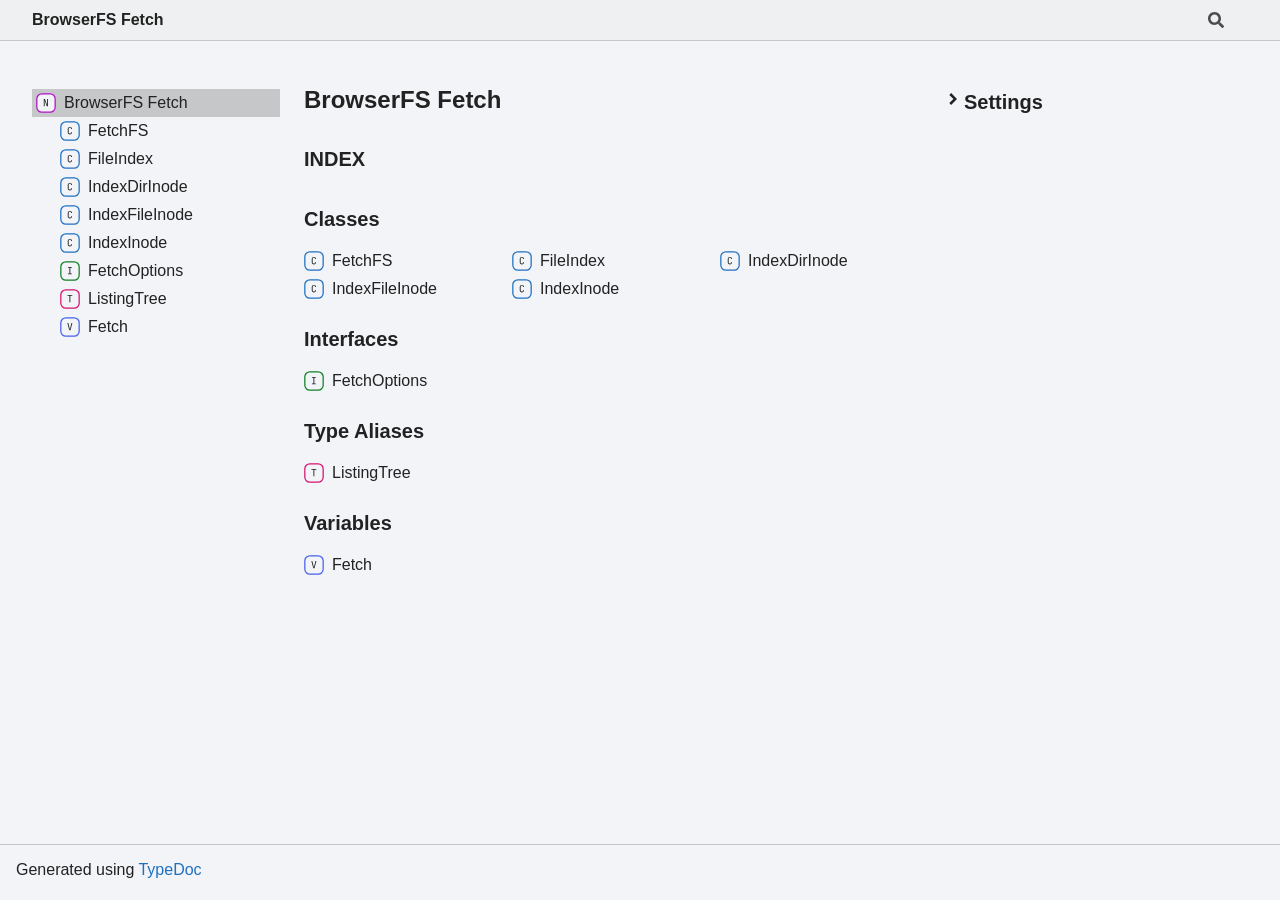
==== modules.html @ c948e06c "deploy: 701bb5049a7a22f2210afc80b01f58d5bd161c56" ====
<!DOCTYPE html><html class="default" lang="en"><head><meta charSet="utf-8"/><meta http-equiv="x-ua-compatible" content="IE=edge"/><title>BrowserFS Fetch</title><meta name="description" content="Documentation for BrowserFS Fetch"/><meta name="viewport" content="width=device-width, initial-scale=1"/><link rel="stylesheet" href="assets/style.css"/><link rel="stylesheet" href="assets/highlight.css"/><script defer src="assets/main.js"></script><script async src="assets/search.js" id="tsd-search-script"></script><script async src="assets/navigation.js" id="tsd-nav-script"></script></head><body><script>document.documentElement.dataset.theme = localStorage.getItem("tsd-theme") || "os"</script><header class="tsd-page-toolbar">
<div class="tsd-toolbar-contents container">
<div class="table-cell" id="tsd-search" data-base=".">
<div class="field"><label for="tsd-search-field" class="tsd-widget tsd-toolbar-icon search no-caption"><svg width="16" height="16" viewBox="0 0 16 16" fill="none"><use href="#icon-search"></use></svg></label><input type="text" id="tsd-search-field" aria-label="Search"/></div>
<div class="field">
<div id="tsd-toolbar-links"></div></div>
<ul class="results">
<li class="state loading">Preparing search index...</li>
<li class="state failure">The search index is not available</li></ul><a href="index.html" class="title">BrowserFS Fetch</a></div>
<div class="table-cell" id="tsd-widgets"><a href="#" class="tsd-widget tsd-toolbar-icon menu no-caption" data-toggle="menu" aria-label="Menu"><svg width="16" height="16" viewBox="0 0 16 16" fill="none"><use href="#icon-menu"></use></svg></a></div></div></header>
<div class="container container-main">
<div class="col-content">
<div class="tsd-page-title">
<h2>BrowserFS Fetch</h2></div>
<section class="tsd-panel-group tsd-index-group">
<section class="tsd-panel tsd-index-panel">
<h3 class="tsd-index-heading uppercase">Index</h3>
<section class="tsd-index-section">
<h3 class="tsd-index-heading">Classes</h3>
<div class="tsd-index-list"><a href="classes/FetchFS.html" class="tsd-index-link"><svg class="tsd-kind-icon" viewBox="0 0 24 24"><use href="#icon-128"></use></svg><span>FetchFS</span></a>
<a href="classes/FileIndex.html" class="tsd-index-link"><svg class="tsd-kind-icon" viewBox="0 0 24 24"><use href="#icon-128"></use></svg><span>File<wbr/>Index</span></a>
<a href="classes/IndexDirInode.html" class="tsd-index-link"><svg class="tsd-kind-icon" viewBox="0 0 24 24"><use href="#icon-128"></use></svg><span>Index<wbr/>Dir<wbr/>Inode</span></a>
<a href="classes/IndexFileInode.html" class="tsd-index-link"><svg class="tsd-kind-icon" viewBox="0 0 24 24"><use href="#icon-128"></use></svg><span>Index<wbr/>File<wbr/>Inode</span></a>
<a href="classes/IndexInode.html" class="tsd-index-link"><svg class="tsd-kind-icon" viewBox="0 0 24 24"><use href="#icon-128"></use></svg><span>Index<wbr/>Inode</span></a>
</div></section>
<section class="tsd-index-section">
<h3 class="tsd-index-heading">Interfaces</h3>
<div class="tsd-index-list"><a href="interfaces/FetchOptions.html" class="tsd-index-link"><svg class="tsd-kind-icon" viewBox="0 0 24 24"><use href="#icon-256"></use></svg><span>Fetch<wbr/>Options</span></a>
</div></section>
<section class="tsd-index-section">
<h3 class="tsd-index-heading">Type Aliases</h3>
<div class="tsd-index-list"><a href="types/ListingTree.html" class="tsd-index-link"><svg class="tsd-kind-icon" viewBox="0 0 24 24"><use href="#icon-2097152"></use></svg><span>Listing<wbr/>Tree</span></a>
</div></section>
<section class="tsd-index-section">
<h3 class="tsd-index-heading">Variables</h3>
<div class="tsd-index-list"><a href="variables/Fetch.html" class="tsd-index-link"><svg class="tsd-kind-icon" viewBox="0 0 24 24"><use href="#icon-32"></use></svg><span>Fetch</span></a>
</div></section></section></section></div>
<div class="col-sidebar">
<div class="page-menu">
<div class="tsd-navigation settings">
<details class="tsd-index-accordion"><summary class="tsd-accordion-summary">
<h3><svg width="20" height="20" viewBox="0 0 24 24" fill="none"><use href="#icon-chevronDown"></use></svg>Settings</h3></summary>
<div class="tsd-accordion-details">
<div class="tsd-filter-visibility">
<h4 class="uppercase">Member Visibility</h4><form>
<ul id="tsd-filter-options">
<li class="tsd-filter-item"><label class="tsd-filter-input"><input type="checkbox" id="tsd-filter-protected" name="protected"/><svg width="32" height="32" viewBox="0 0 32 32" aria-hidden="true"><use href="#icon-checkbox"></use></svg><span>Protected</span></label></li>
<li class="tsd-filter-item"><label class="tsd-filter-input"><input type="checkbox" id="tsd-filter-private" name="private"/><svg width="32" height="32" viewBox="0 0 32 32" aria-hidden="true"><use href="#icon-checkbox"></use></svg><span>Private</span></label></li>
<li class="tsd-filter-item"><label class="tsd-filter-input"><input type="checkbox" id="tsd-filter-inherited" name="inherited" checked/><svg width="32" height="32" viewBox="0 0 32 32" aria-hidden="true"><use href="#icon-checkbox"></use></svg><span>Inherited</span></label></li>
<li class="tsd-filter-item"><label class="tsd-filter-input"><input type="checkbox" id="tsd-filter-external" name="external"/><svg width="32" height="32" viewBox="0 0 32 32" aria-hidden="true"><use href="#icon-checkbox"></use></svg><span>External</span></label></li></ul></form></div>
<div class="tsd-theme-toggle">
<h4 class="uppercase">Theme</h4><select id="tsd-theme"><option value="os">OS</option><option value="light">Light</option><option value="dark">Dark</option></select></div></div></details></div></div>
<div class="site-menu">
<nav class="tsd-navigation"><a href="modules.html" class="current"><svg class="tsd-kind-icon" viewBox="0 0 24 24"><use href="#icon-1"></use></svg><span>BrowserFS Fetch</span></a>
<ul class="tsd-small-nested-navigation" id="tsd-nav-container" data-base=".">
<li><a href="classes/FetchFS.html"><svg class="tsd-kind-icon" viewBox="0 0 24 24"><use href="#icon-128"></use></svg>FetchFS</a></li>
<li><a href="classes/FileIndex.html"><svg class="tsd-kind-icon" viewBox="0 0 24 24"><use href="#icon-128"></use></svg>FileIndex</a></li>
<li><a href="classes/IndexDirInode.html"><svg class="tsd-kind-icon" viewBox="0 0 24 24"><use href="#icon-128"></use></svg>IndexDirInode</a></li>
<li><a href="classes/IndexFileInode.html"><svg class="tsd-kind-icon" viewBox="0 0 24 24"><use href="#icon-128"></use></svg>IndexFileInode</a></li>
<li><a href="classes/IndexInode.html"><svg class="tsd-kind-icon" viewBox="0 0 24 24"><use href="#icon-128"></use></svg>IndexInode</a></li>
<li><a href="interfaces/FetchOptions.html"><svg class="tsd-kind-icon" viewBox="0 0 24 24"><use href="#icon-256"></use></svg>FetchOptions</a></li>
<li><a href="types/ListingTree.html"><svg class="tsd-kind-icon" viewBox="0 0 24 24"><use href="#icon-2097152"></use></svg>ListingTree</a></li>
<li><a href="variables/Fetch.html"><svg class="tsd-kind-icon" viewBox="0 0 24 24"><use href="#icon-32"></use></svg>Fetch</a></li></ul></nav></div></div></div>
<div class="tsd-generator">
<p>Generated using <a href="https://typedoc.org/" rel="noopener" target="_blank">TypeDoc</a></p></div>
<div class="overlay"></div><svg style="display: none"><g id="icon-1"><rect fill="var(--color-icon-background)" stroke="var(--color-ts-namespace)" stroke-width="1.5" x="1" y="1" width="22" height="22" rx="6"></rect><path d="M9.33 16V7.24H10.77L13.446 14.74C13.43 14.54 13.41 14.296 13.386 14.008C13.37 13.712 13.354 13.404 13.338 13.084C13.33 12.756 13.326 12.448 13.326 12.16V7.24H14.37V16H12.93L10.266 8.5C10.282 8.692 10.298 8.936 10.314 9.232C10.33 9.52 10.342 9.828 10.35 10.156C10.366 10.476 10.374 10.784 10.374 11.08V16H9.33Z" fill="var(--color-text)"></path></g><g id="icon-2"><rect fill="var(--color-icon-background)" stroke="var(--color-ts-namespace)" stroke-width="1.5" x="1" y="1" width="22" height="22" rx="6"></rect><path d="M9.33 16V7.24H10.77L13.446 14.74C13.43 14.54 13.41 14.296 13.386 14.008C13.37 13.712 13.354 13.404 13.338 13.084C13.33 12.756 13.326 12.448 13.326 12.16V7.24H14.37V16H12.93L10.266 8.5C10.282 8.692 10.298 8.936 10.314 9.232C10.33 9.52 10.342 9.828 10.35 10.156C10.366 10.476 10.374 10.784 10.374 11.08V16H9.33Z" fill="var(--color-text)"></path></g><g id="icon-4"><rect fill="var(--color-icon-background)" stroke="var(--color-ts-namespace)" stroke-width="1.5" x="1" y="1" width="22" height="22" rx="6"></rect><path d="M9.33 16V7.24H10.77L13.446 14.74C13.43 14.54 13.41 14.296 13.386 14.008C13.37 13.712 13.354 13.404 13.338 13.084C13.33 12.756 13.326 12.448 13.326 12.16V7.24H14.37V16H12.93L10.266 8.5C10.282 8.692 10.298 8.936 10.314 9.232C10.33 9.52 10.342 9.828 10.35 10.156C10.366 10.476 10.374 10.784 10.374 11.08V16H9.33Z" fill="var(--color-text)"></path></g><g id="icon-8"><rect fill="var(--color-icon-background)" stroke="var(--color-ts-enum)" stroke-width="1.5" x="1" y="1" width="22" height="22" rx="6"></rect><path d="M9.45 16V7.24H14.49V8.224H10.518V10.936H14.07V11.908H10.518V15.016H14.49V16H9.45Z" fill="var(--color-text)"></path></g><g id="icon-16"><rect fill="var(--color-icon-background)" stroke="#FF984D" stroke-width="1.5" x="1" y="1" width="22" height="22" rx="12"></rect><path d="M9.354 16V7.24H12.174C12.99 7.24 13.638 7.476 14.118 7.948C14.606 8.412 14.85 9.036 14.85 9.82C14.85 10.604 14.606 11.232 14.118 11.704C13.638 12.168 12.99 12.4 12.174 12.4H10.434V16H9.354ZM10.434 11.428H12.174C12.646 11.428 13.022 11.284 13.302 10.996C13.59 10.7 13.734 10.308 13.734 9.82C13.734 9.324 13.59 8.932 13.302 8.644C13.022 8.356 12.646 8.212 12.174 8.212H10.434V11.428Z" fill="var(--color-text)"></path></g><g id="icon-32"><rect fill="var(--color-icon-background)" stroke="var(--color-ts-variable)" stroke-width="1.5" x="1" y="1" width="22" height="22" rx="6"></rect><path d="M11.106 16L8.85 7.24H9.966L11.454 13.192C11.558 13.608 11.646 13.996 11.718 14.356C11.79 14.708 11.842 14.976 11.874 15.16C11.906 14.976 11.954 14.708 12.018 14.356C12.09 13.996 12.178 13.608 12.282 13.192L13.758 7.24H14.85L12.582 16H11.106Z" fill="var(--color-text)"></path></g><g id="icon-64"><rect fill="var(--color-icon-background)" stroke="var(--color-ts-function)" stroke-width="1.5" x="1" y="1" width="22" height="22" rx="6"></rect><path d="M9.39 16V7.24H14.55V8.224H10.446V11.128H14.238V12.112H10.47V16H9.39Z" fill="var(--color-text)"></path></g><g id="icon-128"><rect fill="var(--color-icon-background)" stroke="var(--color-ts-class)" stroke-width="1.5" x="1" y="1" width="22" height="22" rx="6"></rect><path d="M11.898 16.1201C11.098 16.1201 10.466 15.8961 10.002 15.4481C9.53803 15.0001 9.30603 14.3841 9.30603 13.6001V9.64012C9.30603 8.85612 9.53803 8.24012 10.002 7.79212C10.466 7.34412 11.098 7.12012 11.898 7.12012C12.682 7.12012 13.306 7.34812 13.77 7.80412C14.234 8.25212 14.466 8.86412 14.466 9.64012H13.386C13.386 9.14412 13.254 8.76412 12.99 8.50012C12.734 8.22812 12.37 8.09212 11.898 8.09212C11.426 8.09212 11.054 8.22412 10.782 8.48812C10.518 8.75212 10.386 9.13212 10.386 9.62812V13.6001C10.386 14.0961 10.518 14.4801 10.782 14.7521C11.054 15.0161 11.426 15.1481 11.898 15.1481C12.37 15.1481 12.734 15.0161 12.99 14.7521C13.254 14.4801 13.386 14.0961 13.386 13.6001H14.466C14.466 14.3761 14.234 14.9921 13.77 15.4481C13.306 15.8961 12.682 16.1201 11.898 16.1201Z" fill="var(--color-text)"></path></g><g id="icon-256"><rect fill="var(--color-icon-background)" stroke="var(--color-ts-interface)" stroke-width="1.5" x="1" y="1" width="22" height="22" rx="6"></rect><path d="M9.51 16V15.016H11.298V8.224H9.51V7.24H14.19V8.224H12.402V15.016H14.19V16H9.51Z" fill="var(--color-text)"></path></g><g id="icon-512"><rect fill="var(--color-icon-background)" stroke="#4D7FFF" stroke-width="1.5" x="1" y="1" width="22" height="22" rx="12"></rect><path d="M11.898 16.1201C11.098 16.1201 10.466 15.8961 10.002 15.4481C9.53803 15.0001 9.30603 14.3841 9.30603 13.6001V9.64012C9.30603 8.85612 9.53803 8.24012 10.002 7.79212C10.466 7.34412 11.098 7.12012 11.898 7.12012C12.682 7.12012 13.306 7.34812 13.77 7.80412C14.234 8.25212 14.466 8.86412 14.466 9.64012H13.386C13.386 9.14412 13.254 8.76412 12.99 8.50012C12.734 8.22812 12.37 8.09212 11.898 8.09212C11.426 8.09212 11.054 8.22412 10.782 8.48812C10.518 8.75212 10.386 9.13212 10.386 9.62812V13.6001C10.386 14.0961 10.518 14.4801 10.782 14.7521C11.054 15.0161 11.426 15.1481 11.898 15.1481C12.37 15.1481 12.734 15.0161 12.99 14.7521C13.254 14.4801 13.386 14.0961 13.386 13.6001H14.466C14.466 14.3761 14.234 14.9921 13.77 15.4481C13.306 15.8961 12.682 16.1201 11.898 16.1201Z" fill="var(--color-text)"></path></g><g id="icon-1024"><rect fill="var(--color-icon-background)" stroke="#FF984D" stroke-width="1.5" x="1" y="1" width="22" height="22" rx="12"></rect><path d="M9.354 16V7.24H12.174C12.99 7.24 13.638 7.476 14.118 7.948C14.606 8.412 14.85 9.036 14.85 9.82C14.85 10.604 14.606 11.232 14.118 11.704C13.638 12.168 12.99 12.4 12.174 12.4H10.434V16H9.354ZM10.434 11.428H12.174C12.646 11.428 13.022 11.284 13.302 10.996C13.59 10.7 13.734 10.308 13.734 9.82C13.734 9.324 13.59 8.932 13.302 8.644C13.022 8.356 12.646 8.212 12.174 8.212H10.434V11.428Z" fill="var(--color-text)"></path></g><g id="icon-2048"><rect fill="var(--color-icon-background)" stroke="#FF4DB8" stroke-width="1.5" x="1" y="1" width="22" height="22" rx="12"></rect><path d="M9.162 16V7.24H10.578L11.514 10.072C11.602 10.328 11.674 10.584 11.73 10.84C11.794 11.088 11.842 11.28 11.874 11.416C11.906 11.28 11.954 11.088 12.018 10.84C12.082 10.584 12.154 10.324 12.234 10.06L13.122 7.24H14.538V16H13.482V12.82C13.482 12.468 13.49 12.068 13.506 11.62C13.53 11.172 13.558 10.716 13.59 10.252C13.622 9.78 13.654 9.332 13.686 8.908C13.726 8.476 13.762 8.1 13.794 7.78L12.366 12.16H11.334L9.894 7.78C9.934 8.092 9.97 8.456 10.002 8.872C10.042 9.28 10.078 9.716 10.11 10.18C10.142 10.636 10.166 11.092 10.182 11.548C10.206 12.004 10.218 12.428 10.218 12.82V16H9.162Z" fill="var(--color-text)"></path></g><g id="icon-4096"><rect fill="var(--color-icon-background)" stroke="var(--color-ts-function)" stroke-width="1.5" x="1" y="1" width="22" height="22" rx="6"></rect><path d="M9.39 16V7.24H14.55V8.224H10.446V11.128H14.238V12.112H10.47V16H9.39Z" fill="var(--color-text)"></path></g><g id="icon-8192"><rect fill="var(--color-icon-background)" stroke="#FF984D" stroke-width="1.5" x="1" y="1" width="22" height="22" rx="12"></rect><path d="M9.354 16V7.24H12.174C12.99 7.24 13.638 7.476 14.118 7.948C14.606 8.412 14.85 9.036 14.85 9.82C14.85 10.604 14.606 11.232 14.118 11.704C13.638 12.168 12.99 12.4 12.174 12.4H10.434V16H9.354ZM10.434 11.428H12.174C12.646 11.428 13.022 11.284 13.302 10.996C13.59 10.7 13.734 10.308 13.734 9.82C13.734 9.324 13.59 8.932 13.302 8.644C13.022 8.356 12.646 8.212 12.174 8.212H10.434V11.428Z" fill="var(--color-text)"></path></g><g id="icon-16384"><rect fill="var(--color-icon-background)" stroke="#4D7FFF" stroke-width="1.5" x="1" y="1" width="22" height="22" rx="12"></rect><path d="M11.898 16.1201C11.098 16.1201 10.466 15.8961 10.002 15.4481C9.53803 15.0001 9.30603 14.3841 9.30603 13.6001V9.64012C9.30603 8.85612 9.53803 8.24012 10.002 7.79212C10.466 7.34412 11.098 7.12012 11.898 7.12012C12.682 7.12012 13.306 7.34812 13.77 7.80412C14.234 8.25212 14.466 8.86412 14.466 9.64012H13.386C13.386 9.14412 13.254 8.76412 12.99 8.50012C12.734 8.22812 12.37 8.09212 11.898 8.09212C11.426 8.09212 11.054 8.22412 10.782 8.48812C10.518 8.75212 10.386 9.13212 10.386 9.62812V13.6001C10.386 14.0961 10.518 14.4801 10.782 14.7521C11.054 15.0161 11.426 15.1481 11.898 15.1481C12.37 15.1481 12.734 15.0161 12.99 14.7521C13.254 14.4801 13.386 14.0961 13.386 13.6001H14.466C14.466 14.3761 14.234 14.9921 13.77 15.4481C13.306 15.8961 12.682 16.1201 11.898 16.1201Z" fill="var(--color-text)"></path></g><g id="icon-32768"><rect fill="var(--color-icon-background)" stroke="#FF984D" stroke-width="1.5" x="1" y="1" width="22" height="22" rx="12"></rect><path d="M9.354 16V7.24H12.174C12.99 7.24 13.638 7.476 14.118 7.948C14.606 8.412 14.85 9.036 14.85 9.82C14.85 10.604 14.606 11.232 14.118 11.704C13.638 12.168 12.99 12.4 12.174 12.4H10.434V16H9.354ZM10.434 11.428H12.174C12.646 11.428 13.022 11.284 13.302 10.996C13.59 10.7 13.734 10.308 13.734 9.82C13.734 9.324 13.59 8.932 13.302 8.644C13.022 8.356 12.646 8.212 12.174 8.212H10.434V11.428Z" fill="var(--color-text)"></path></g><g id="icon-65536"><rect fill="var(--color-icon-background)" stroke="var(--color-ts-type-alias)" stroke-width="1.5" x="1" y="1" width="22" height="22" rx="6"></rect><path d="M11.31 16V8.224H8.91V7.24H14.79V8.224H12.39V16H11.31Z" fill="var(--color-text)"></path></g><g id="icon-131072"><rect fill="var(--color-icon-background)" stroke="var(--color-ts-type-alias)" stroke-width="1.5" x="1" y="1" width="22" height="22" rx="6"></rect><path d="M11.31 16V8.224H8.91V7.24H14.79V8.224H12.39V16H11.31Z" fill="var(--color-text)"></path></g><g id="icon-262144"><rect fill="var(--color-icon-background)" stroke="#FF4D4D" stroke-width="1.5" x="1" y="1" width="22" height="22" rx="12"></rect><path d="M8.85 16L11.13 7.24H12.582L14.85 16H13.758L13.182 13.672H10.53L9.954 16H8.85ZM10.746 12.76H12.954L12.282 10.06C12.154 9.548 12.054 9.12 11.982 8.776C11.91 8.432 11.866 8.208 11.85 8.104C11.834 8.208 11.79 8.432 11.718 8.776C11.646 9.12 11.546 9.544 11.418 10.048L10.746 12.76Z" fill="var(--color-text)"></path></g><g id="icon-524288"><rect fill="var(--color-icon-background)" stroke="#FF4D4D" stroke-width="1.5" x="1" y="1" width="22" height="22" rx="12"></rect><path d="M8.85 16L11.13 7.24H12.582L14.85 16H13.758L13.182 13.672H10.53L9.954 16H8.85ZM10.746 12.76H12.954L12.282 10.06C12.154 9.548 12.054 9.12 11.982 8.776C11.91 8.432 11.866 8.208 11.85 8.104C11.834 8.208 11.79 8.432 11.718 8.776C11.646 9.12 11.546 9.544 11.418 10.048L10.746 12.76Z" fill="var(--color-text)"></path></g><g id="icon-1048576"><rect fill="var(--color-icon-background)" stroke="#FF4D4D" stroke-width="1.5" x="1" y="1" width="22" height="22" rx="12"></rect><path d="M8.85 16L11.13 7.24H12.582L14.85 16H13.758L13.182 13.672H10.53L9.954 16H8.85ZM10.746 12.76H12.954L12.282 10.06C12.154 9.548 12.054 9.12 11.982 8.776C11.91 8.432 11.866 8.208 11.85 8.104C11.834 8.208 11.79 8.432 11.718 8.776C11.646 9.12 11.546 9.544 11.418 10.048L10.746 12.76Z" fill="var(--color-text)"></path></g><g id="icon-2097152"><rect fill="var(--color-icon-background)" stroke="var(--color-ts-type-alias)" stroke-width="1.5" x="1" y="1" width="22" height="22" rx="6"></rect><path d="M11.31 16V8.224H8.91V7.24H14.79V8.224H12.39V16H11.31Z" fill="var(--color-text)"></path></g><g id="icon-4194304"><rect fill="var(--color-icon-background)" stroke="#FF4D82" stroke-width="1.5" x="1" y="1" width="22" height="22" rx="12"></rect><path d="M10.354 17V8.24H13.066C13.586 8.24 14.042 8.348 14.434 8.564C14.826 8.772 15.13 9.064 15.346 9.44C15.562 9.816 15.67 10.256 15.67 10.76C15.67 11.352 15.514 11.86 15.202 12.284C14.898 12.708 14.482 13 13.954 13.16L15.79 17H14.518L12.838 13.28H11.434V17H10.354ZM11.434 12.308H13.066C13.514 12.308 13.874 12.168 14.146 11.888C14.418 11.6 14.554 11.224 14.554 10.76C14.554 10.288 14.418 9.912 14.146 9.632C13.874 9.352 13.514 9.212 13.066 9.212H11.434V12.308Z" fill="var(--color-text)"></path></g><g id="icon-chevronDown"><path d="M4.93896 8.531L12 15.591L19.061 8.531L16.939 6.409L12 11.349L7.06098 6.409L4.93896 8.531Z" fill="var(--color-text)"></path></g><g id="icon-chevronSmall"><path d="M1.5 5.50969L8 11.6609L14.5 5.50969L12.5466 3.66086L8 7.96494L3.45341 3.66086L1.5 5.50969Z" fill="var(--color-text)"></path></g><g id="icon-checkbox"><rect class="tsd-checkbox-background" width="30" height="30" x="1" y="1" rx="6" fill="none"></rect><path class="tsd-checkbox-checkmark" d="M8.35422 16.8214L13.2143 21.75L24.6458 10.25" stroke="none" stroke-width="3.5" stroke-linejoin="round" fill="none"></path></g><g id="icon-menu"><rect x="1" y="3" width="14" height="2" fill="var(--color-text)"></rect><rect x="1" y="7" width="14" height="2" fill="var(--color-text)"></rect><rect x="1" y="11" width="14" height="2" fill="var(--color-text)"></rect></g><g id="icon-search"><path d="M15.7824 13.833L12.6666 10.7177C12.5259 10.5771 12.3353 10.499 12.1353 10.499H11.6259C12.4884 9.39596 13.001 8.00859 13.001 6.49937C13.001 2.90909 10.0914 0 6.50048 0C2.90959 0 0 2.90909 0 6.49937C0 10.0896 2.90959 12.9987 6.50048 12.9987C8.00996 12.9987 9.39756 12.4863 10.5008 11.6239V12.1332C10.5008 12.3332 10.5789 12.5238 10.7195 12.6644L13.8354 15.7797C14.1292 16.0734 14.6042 16.0734 14.8948 15.7797L15.7793 14.8954C16.0731 14.6017 16.0731 14.1267 15.7824 13.833ZM6.50048 10.499C4.29094 10.499 2.50018 8.71165 2.50018 6.49937C2.50018 4.29021 4.28781 2.49976 6.50048 2.49976C8.71001 2.49976 10.5008 4.28708 10.5008 6.49937C10.5008 8.70852 8.71314 10.499 6.50048 10.499Z" fill="var(--color-text)"></path></g><g id="icon-anchor"><g stroke-width="2" stroke="currentColor" fill="none" stroke-linecap="round" stroke-linejoin="round"><path stroke="none" d="M0 0h24v24H0z" fill="none"></path><path d="M10 14a3.5 3.5 0 0 0 5 0l4 -4a3.5 3.5 0 0 0 -5 -5l-.5 .5"></path><path d="M14 10a3.5 3.5 0 0 0 -5 0l-4 4a3.5 3.5 0 0 0 5 5l.5 -.5"></path></g></g></svg></body></html>
---- assets/style.css ----
:root {
    /* Light */
    --light-color-background: #f2f4f8;
    --light-color-background-secondary: #eff0f1;
    --light-color-warning-text: #222;
    --light-color-background-warning: #e6e600;
    --light-color-icon-background: var(--light-color-background);
    --light-color-accent: #c5c7c9;
    --light-color-active-menu-item: var(--light-color-accent);
    --light-color-text: #222;
    --light-color-text-aside: #6e6e6e;
    --light-color-link: #1f70c2;

    --light-color-ts-project: #b111c9;
    --light-color-ts-module: var(--light-color-ts-project);
    --light-color-ts-namespace: var(--light-color-ts-project);
    --light-color-ts-enum: #7e6f15;
    --light-color-ts-enum-member: var(--light-color-ts-enum);
    --light-color-ts-variable: #4760ec;
    --light-color-ts-function: #572be7;
    --light-color-ts-class: #1f70c2;
    --light-color-ts-interface: #108024;
    --light-color-ts-constructor: var(--light-color-ts-class);
    --light-color-ts-property: var(--light-color-ts-variable);
    --light-color-ts-method: var(--light-color-ts-function);
    --light-color-ts-call-signature: var(--light-color-ts-method);
    --light-color-ts-index-signature: var(--light-color-ts-property);
    --light-color-ts-constructor-signature: var(--light-color-ts-constructor);
    --light-color-ts-parameter: var(--light-color-ts-variable);
    /* type literal not included as links will never be generated to it */
    --light-color-ts-type-parameter: var(--light-color-ts-type-alias);
    --light-color-ts-accessor: var(--light-color-ts-property);
    --light-color-ts-get-signature: var(--light-color-ts-accessor);
    --light-color-ts-set-signature: var(--light-color-ts-accessor);
    --light-color-ts-type-alias: #d51270;
    /* reference not included as links will be colored with the kind that it points to */

    --light-external-icon: url("data:image/svg+xml;utf8,<svg xmlns='http://www.w3.org/2000/svg' viewBox='0 0 100 100' width='10' height='10'><path fill-opacity='0' stroke='%23000' stroke-width='10' d='m43,35H5v60h60V57M45,5v10l10,10-30,30 20,20 30-30 10,10h10V5z'/></svg>");
    --light-color-scheme: light;

    /* Dark */
    --dark-color-background: #2b2e33;
    --dark-color-background-secondary: #1e2024;
    --dark-color-background-warning: #bebe00;
    --dark-color-warning-text: #222;
    --dark-color-icon-background: var(--dark-color-background-secondary);
    --dark-color-accent: #9096a2;
    --dark-color-active-menu-item: #5d5d6a;
    --dark-color-text: #f5f5f5;
    --dark-color-text-aside: #dddddd;
    --dark-color-link: #00aff4;

    --dark-color-ts-project: #e358ff;
    --dark-color-ts-module: var(--dark-color-ts-project);
    --dark-color-ts-namespace: var(--dark-color-ts-project);
    --dark-color-ts-enum: #f4d93e;
    --dark-color-ts-enum-member: var(--dark-color-ts-enum);
    --dark-color-ts-variable: #798dff;
    --dark-color-ts-function: #a280ff;
    --dark-color-ts-class: #8ac4ff;
    --dark-color-ts-interface: #6cff87;
    --dark-color-ts-constructor: var(--dark-color-ts-class);
    --dark-color-ts-property: var(--dark-color-ts-variable);
    --dark-color-ts-method: var(--dark-color-ts-function);
    --dark-color-ts-call-signature: var(--dark-color-ts-method);
    --dark-color-ts-index-signature: var(--dark-color-ts-property);
    --dark-color-ts-constructor-signature: var(--dark-color-ts-constructor);
    --dark-color-ts-parameter: var(--dark-color-ts-variable);
    /* type literal not included as links will never be generated to it */
    --dark-color-ts-type-parameter: var(--dark-color-ts-type-alias);
    --dark-color-ts-accessor: var(--dark-color-ts-property);
    --dark-color-ts-get-signature: var(--dark-color-ts-accessor);
    --dark-color-ts-set-signature: var(--dark-color-ts-accessor);
    --dark-color-ts-type-alias: #ff6492;
    /* reference not included as links will be colored with the kind that it points to */

    --dark-external-icon: url("data:image/svg+xml;utf8,<svg xmlns='http://www.w3.org/2000/svg' viewBox='0 0 100 100' width='10' height='10'><path fill-opacity='0' stroke='%23fff' stroke-width='10' d='m43,35H5v60h60V57M45,5v10l10,10-30,30 20,20 30-30 10,10h10V5z'/></svg>");
    --dark-color-scheme: dark;
}

@media (prefers-color-scheme: light) {
    :root {
        --color-background: var(--light-color-background);
        --color-background-secondary: var(--light-color-background-secondary);
        --color-background-warning: var(--light-color-background-warning);
        --color-warning-text: var(--light-color-warning-text);
        --color-icon-background: var(--light-color-icon-background);
        --color-accent: var(--light-color-accent);
        --color-active-menu-item: var(--light-color-active-menu-item);
        --color-text: var(--light-color-text);
        --color-text-aside: var(--light-color-text-aside);
        --color-link: var(--light-color-link);

        --color-ts-module: var(--light-color-ts-module);
        --color-ts-namespace: var(--light-color-ts-namespace);
        --color-ts-enum: var(--light-color-ts-enum);
        --color-ts-enum-member: var(--light-color-ts-enum-member);
        --color-ts-variable: var(--light-color-ts-variable);
        --color-ts-function: var(--light-color-ts-function);
        --color-ts-class: var(--light-color-ts-class);
        --color-ts-interface: var(--light-color-ts-interface);
        --color-ts-constructor: var(--light-color-ts-constructor);
        --color-ts-property: var(--light-color-ts-property);
        --color-ts-method: var(--light-color-ts-method);
        --color-ts-call-signature: var(--light-color-ts-call-signature);
        --color-ts-index-signature: var(--light-color-ts-index-signature);
        --color-ts-constructor-signature: var(
            --light-color-ts-constructor-signature
        );
        --color-ts-parameter: var(--light-color-ts-parameter);
        --color-ts-type-parameter: var(--light-color-ts-type-parameter);
        --color-ts-accessor: var(--light-color-ts-accessor);
        --color-ts-get-signature: var(--light-color-ts-get-signature);
        --color-ts-set-signature: var(--light-color-ts-set-signature);
        --color-ts-type-alias: var(--light-color-ts-type-alias);

        --external-icon: var(--light-external-icon);
        --color-scheme: var(--light-color-scheme);
    }
}

@media (prefers-color-scheme: dark) {
    :root {
        --color-background: var(--dark-color-background);
        --color-background-secondary: var(--dark-color-background-secondary);
        --color-background-warning: var(--dark-color-background-warning);
        --color-warning-text: var(--dark-color-warning-text);
        --color-icon-background: var(--dark-color-icon-background);
        --color-accent: var(--dark-color-accent);
        --color-active-menu-item: var(--dark-color-active-menu-item);
        --color-text: var(--dark-color-text);
        --color-text-aside: var(--dark-color-text-aside);
        --color-link: var(--dark-color-link);

        --color-ts-module: var(--dark-color-ts-module);
        --color-ts-namespace: var(--dark-color-ts-namespace);
        --color-ts-enum: var(--dark-color-ts-enum);
        --color-ts-enum-member: var(--dark-color-ts-enum-member);
        --color-ts-variable: var(--dark-color-ts-variable);
        --color-ts-function: var(--dark-color-ts-function);
        --color-ts-class: var(--dark-color-ts-class);
        --color-ts-interface: var(--dark-color-ts-interface);
        --color-ts-constructor: var(--dark-color-ts-constructor);
        --color-ts-property: var(--dark-color-ts-property);
        --color-ts-method: var(--dark-color-ts-method);
        --color-ts-call-signature: var(--dark-color-ts-call-signature);
        --color-ts-index-signature: var(--dark-color-ts-index-signature);
        --color-ts-constructor-signature: var(
            --dark-color-ts-constructor-signature
        );
        --color-ts-parameter: var(--dark-color-ts-parameter);
        --color-ts-type-parameter: var(--dark-color-ts-type-parameter);
        --color-ts-accessor: var(--dark-color-ts-accessor);
        --color-ts-get-signature: var(--dark-color-ts-get-signature);
        --color-ts-set-signature: var(--dark-color-ts-set-signature);
        --color-ts-type-alias: var(--dark-color-ts-type-alias);

        --external-icon: var(--dark-external-icon);
        --color-scheme: var(--dark-color-scheme);
    }
}

html {
    color-scheme: var(--color-scheme);
}

body {
    margin: 0;
}

:root[data-theme="light"] {
    --color-background: var(--light-color-background);
    --color-background-secondary: var(--light-color-background-secondary);
    --color-background-warning: var(--light-color-background-warning);
    --color-warning-text: var(--light-color-warning-text);
    --color-icon-background: var(--light-color-icon-background);
    --color-accent: var(--light-color-accent);
    --color-active-menu-item: var(--light-color-active-menu-item);
    --color-text: var(--light-color-text);
    --color-text-aside: var(--light-color-text-aside);
    --color-link: var(--light-color-link);

    --color-ts-module: var(--light-color-ts-module);
    --color-ts-namespace: var(--light-color-ts-namespace);
    --color-ts-enum: var(--light-color-ts-enum);
    --color-ts-enum-member: var(--light-color-ts-enum-member);
    --color-ts-variable: var(--light-color-ts-variable);
    --color-ts-function: var(--light-color-ts-function);
    --color-ts-class: var(--light-color-ts-class);
    --color-ts-interface: var(--light-color-ts-interface);
    --color-ts-constructor: var(--light-color-ts-constructor);
    --color-ts-property: var(--light-color-ts-property);
    --color-ts-method: var(--light-color-ts-method);
    --color-ts-call-signature: var(--light-color-ts-call-signature);
    --color-ts-index-signature: var(--light-color-ts-index-signature);
    --color-ts-constructor-signature: var(
        --light-color-ts-constructor-signature
    );
    --color-ts-parameter: var(--light-color-ts-parameter);
    --color-ts-type-parameter: var(--light-color-ts-type-parameter);
    --color-ts-accessor: var(--light-color-ts-accessor);
    --color-ts-get-signature: var(--light-color-ts-get-signature);
    --color-ts-set-signature: var(--light-color-ts-set-signature);
    --color-ts-type-alias: var(--light-color-ts-type-alias);

    --external-icon: var(--light-external-icon);
    --color-scheme: var(--light-color-scheme);
}

:root[data-theme="dark"] {
    --color-background: var(--dark-color-background);
    --color-background-secondary: var(--dark-color-background-secondary);
    --color-background-warning: var(--dark-color-background-warning);
    --color-warning-text: var(--dark-color-warning-text);
    --color-icon-background: var(--dark-color-icon-background);
    --color-accent: var(--dark-color-accent);
    --color-active-menu-item: var(--dark-color-active-menu-item);
    --color-text: var(--dark-color-text);
    --color-text-aside: var(--dark-color-text-aside);
    --color-link: var(--dark-color-link);

    --color-ts-module: var(--dark-color-ts-module);
    --color-ts-namespace: var(--dark-color-ts-namespace);
    --color-ts-enum: var(--dark-color-ts-enum);
    --color-ts-enum-member: var(--dark-color-ts-enum-member);
    --color-ts-variable: var(--dark-color-ts-variable);
    --color-ts-function: var(--dark-color-ts-function);
    --color-ts-class: var(--dark-color-ts-class);
    --color-ts-interface: var(--dark-color-ts-interface);
    --color-ts-constructor: var(--dark-color-ts-constructor);
    --color-ts-property: var(--dark-color-ts-property);
    --color-ts-method: var(--dark-color-ts-method);
    --color-ts-call-signature: var(--dark-color-ts-call-signature);
    --color-ts-index-signature: var(--dark-color-ts-index-signature);
    --color-ts-constructor-signature: var(
        --dark-color-ts-constructor-signature
    );
    --color-ts-parameter: var(--dark-color-ts-parameter);
    --color-ts-type-parameter: var(--dark-color-ts-type-parameter);
    --color-ts-accessor: var(--dark-color-ts-accessor);
    --color-ts-get-signature: var(--dark-color-ts-get-signature);
    --color-ts-set-signature: var(--dark-color-ts-set-signature);
    --color-ts-type-alias: var(--dark-color-ts-type-alias);

    --external-icon: var(--dark-external-icon);
    --color-scheme: var(--dark-color-scheme);
}

.always-visible,
.always-visible .tsd-signatures {
    display: inherit !important;
}

h1,
h2,
h3,
h4,
h5,
h6 {
    line-height: 1.2;
}

h1 > a,
h2 > a,
h3 > a,
h4 > a,
h5 > a,
h6 > a {
    text-decoration: none;
    color: var(--color-text);
}

h1 {
    font-size: 1.875rem;
    margin: 0.67rem 0;
}

h2 {
    font-size: 1.5rem;
    margin: 0.83rem 0;
}

h3 {
    font-size: 1.25rem;
    margin: 1rem 0;
}

h4 {
    font-size: 1.05rem;
    margin: 1.33rem 0;
}

h5 {
    font-size: 1rem;
    margin: 1.5rem 0;
}

h6 {
    font-size: 0.875rem;
    margin: 2.33rem 0;
}

.uppercase {
    text-transform: uppercase;
}

dl,
menu,
ol,
ul {
    margin: 1em 0;
}

dd {
    margin: 0 0 0 40px;
}

.container {
    max-width: 1700px;
    padding: 0 2rem;
}

/* Footer */
.tsd-generator {
    border-top: 1px solid var(--color-accent);
    padding-top: 1rem;
    padding-bottom: 1rem;
    max-height: 3.5rem;
}

.tsd-generator > p {
    margin-top: 0;
    margin-bottom: 0;
    padding: 0 1rem;
}

.container-main {
    margin: 0 auto;
    /* toolbar, footer, margin */
    min-height: calc(100vh - 41px - 56px - 4rem);
}

@keyframes fade-in {
    from {
        opacity: 0;
    }
    to {
        opacity: 1;
    }
}
@keyframes fade-out {
    from {
        opacity: 1;
        visibility: visible;
    }
    to {
        opacity: 0;
    }
}
@keyframes fade-in-delayed {
    0% {
        opacity: 0;
    }
    33% {
        opacity: 0;
    }
    100% {
        opacity: 1;
    }
}
@keyframes fade-out-delayed {
    0% {
        opacity: 1;
        visibility: visible;
    }
    66% {
        opacity: 0;
    }
    100% {
        opacity: 0;
    }
}
@keyframes pop-in-from-right {
    from {
        transform: translate(100%, 0);
    }
    to {
        transform: translate(0, 0);
    }
}
@keyframes pop-out-to-right {
    from {
        transform: translate(0, 0);
        visibility: visible;
    }
    to {
        transform: translate(100%, 0);
    }
}
body {
    background: var(--color-background);
    font-family: "Segoe UI", sans-serif;
    font-size: 16px;
    color: var(--color-text);
}

a {
    color: var(--color-link);
    text-decoration: none;
}
a:hover {
    text-decoration: underline;
}
a.external[target="_blank"] {
    background-image: var(--external-icon);
    background-position: top 3px right;
    background-repeat: no-repeat;
    padding-right: 13px;
}

code,
pre {
    font-family: Menlo, Monaco, Consolas, "Courier New", monospace;
    padding: 0.2em;
    margin: 0;
    font-size: 0.875rem;
    border-radius: 0.8em;
}

pre {
    position: relative;
    white-space: pre;
    white-space: pre-wrap;
    word-wrap: break-word;
    padding: 10px;
    border: 1px solid var(--color-accent);
}
pre code {
    padding: 0;
    font-size: 100%;
}
pre > button {
    position: absolute;
    top: 10px;
    right: 10px;
    opacity: 0;
    transition: opacity 0.1s;
    box-sizing: border-box;
}
pre:hover > button,
pre > button.visible {
    opacity: 1;
}

blockquote {
    margin: 1em 0;
    padding-left: 1em;
    border-left: 4px solid gray;
}

.tsd-typography {
    line-height: 1.333em;
}
.tsd-typography ul {
    list-style: square;
    padding: 0 0 0 20px;
    margin: 0;
}
.tsd-typography .tsd-index-panel h3,
.tsd-index-panel .tsd-typography h3,
.tsd-typography h4,
.tsd-typography h5,
.tsd-typography h6 {
    font-size: 1em;
}
.tsd-typography h5,
.tsd-typography h6 {
    font-weight: normal;
}
.tsd-typography p,
.tsd-typography ul,
.tsd-typography ol {
    margin: 1em 0;
}
.tsd-typography table {
    border-collapse: collapse;
    border: none;
}
.tsd-typography td,
.tsd-typography th {
    padding: 6px 13px;
    border: 1px solid var(--color-accent);
}
.tsd-typography thead,
.tsd-typography tr:nth-child(even) {
    background-color: var(--color-background-secondary);
}

.tsd-breadcrumb {
    margin: 0;
    padding: 0;
    color: var(--color-text-aside);
}
.tsd-breadcrumb a {
    color: var(--color-text-aside);
    text-decoration: none;
}
.tsd-breadcrumb a:hover {
    text-decoration: underline;
}
.tsd-breadcrumb li {
    display: inline;
}
.tsd-breadcrumb li:after {
    content: " / ";
}

.tsd-comment-tags {
    display: flex;
    flex-direction: column;
}
dl.tsd-comment-tag-group {
    display: flex;
    align-items: center;
    overflow: hidden;
    margin: 0.5em 0;
}
dl.tsd-comment-tag-group dt {
    display: flex;
    margin-right: 0.5em;
    font-size: 0.875em;
    font-weight: normal;
}
dl.tsd-comment-tag-group dd {
    margin: 0;
}
code.tsd-tag {
    padding: 0.25em 0.4em;
    border: 0.1em solid var(--color-accent);
    margin-right: 0.25em;
    font-size: 70%;
}
h1 code.tsd-tag:first-of-type {
    margin-left: 0.25em;
}

dl.tsd-comment-tag-group dd:before,
dl.tsd-comment-tag-group dd:after {
    content: " ";
}
dl.tsd-comment-tag-group dd pre,
dl.tsd-comment-tag-group dd:after {
    clear: both;
}
dl.tsd-comment-tag-group p {
    margin: 0;
}

.tsd-panel.tsd-comment .lead {
    font-size: 1.1em;
    line-height: 1.333em;
    margin-bottom: 2em;
}
.tsd-panel.tsd-comment .lead:last-child {
    margin-bottom: 0;
}

.tsd-filter-visibility h4 {
    font-size: 1rem;
    padding-top: 0.75rem;
    padding-bottom: 0.5rem;
    margin: 0;
}
.tsd-filter-item:not(:last-child) {
    margin-bottom: 0.5rem;
}
.tsd-filter-input {
    display: flex;
    width: fit-content;
    width: -moz-fit-content;
    align-items: center;
    user-select: none;
    -webkit-user-select: none;
    -moz-user-select: none;
    -ms-user-select: none;
    cursor: pointer;
}
.tsd-filter-input input[type="checkbox"] {
    cursor: pointer;
    position: absolute;
    width: 1.5em;
    height: 1.5em;
    opacity: 0;
}
.tsd-filter-input input[type="checkbox"]:disabled {
    pointer-events: none;
}
.tsd-filter-input svg {
    cursor: pointer;
    width: 1.5em;
    height: 1.5em;
    margin-right: 0.5em;
    border-radius: 0.33em;
    /* Leaving this at full opacity breaks event listeners on Firefox.
    Don't remove unless you know what you're doing. */
    opacity: 0.99;
}
.tsd-filter-input input[type="checkbox"]:focus + svg {
    transform: scale(0.95);
}
.tsd-filter-input input[type="checkbox"]:focus:not(:focus-visible) + svg {
    transform: scale(1);
}
.tsd-checkbox-background {
    fill: var(--color-accent);
}
input[type="checkbox"]:checked ~ svg .tsd-checkbox-checkmark {
    stroke: var(--color-text);
}
.tsd-filter-input input:disabled ~ svg > .tsd-checkbox-background {
    fill: var(--color-background);
    stroke: var(--color-accent);
    stroke-width: 0.25rem;
}
.tsd-filter-input input:disabled ~ svg > .tsd-checkbox-checkmark {
    stroke: var(--color-accent);
}

.tsd-theme-toggle {
    padding-top: 0.75rem;
}
.tsd-theme-toggle > h4 {
    display: inline;
    vertical-align: middle;
    margin-right: 0.75rem;
}

.tsd-hierarchy {
    list-style: square;
    margin: 0;
}
.tsd-hierarchy .target {
    font-weight: bold;
}

.tsd-panel-group.tsd-index-group {
    margin-bottom: 0;
}
.tsd-index-panel .tsd-index-list {
    list-style: none;
    line-height: 1.333em;
    margin: 0;
    padding: 0.25rem 0 0 0;
    overflow: hidden;
    display: grid;
    grid-template-columns: repeat(3, 1fr);
    column-gap: 1rem;
    grid-template-rows: auto;
}
@media (max-width: 1024px) {
    .tsd-index-panel .tsd-index-list {
        grid-template-columns: repeat(2, 1fr);
    }
}
@media (max-width: 768px) {
    .tsd-index-panel .tsd-index-list {
        grid-template-columns: repeat(1, 1fr);
    }
}
.tsd-index-panel .tsd-index-list li {
    -webkit-page-break-inside: avoid;
    -moz-page-break-inside: avoid;
    -ms-page-break-inside: avoid;
    -o-page-break-inside: avoid;
    page-break-inside: avoid;
}

.tsd-flag {
    display: inline-block;
    padding: 0.25em 0.4em;
    border-radius: 4px;
    color: var(--color-comment-tag-text);
    background-color: var(--color-comment-tag);
    text-indent: 0;
    font-size: 75%;
    line-height: 1;
    font-weight: normal;
}

.tsd-anchor {
    position: relative;
    top: -100px;
}

.tsd-member {
    position: relative;
}
.tsd-member .tsd-anchor + h3 {
    display: flex;
    align-items: center;
    margin-top: 0;
    margin-bottom: 0;
    border-bottom: none;
}

.tsd-navigation.settings {
    margin: 1rem 0;
}
.tsd-navigation > a,
.tsd-navigation .tsd-accordion-summary {
    width: calc(100% - 0.5rem);
}
.tsd-navigation a,
.tsd-navigation summary > span,
.tsd-page-navigation a {
    display: inline-flex;
    align-items: center;
    padding: 0.25rem;
    color: var(--color-text);
    text-decoration: none;
    box-sizing: border-box;
}
.tsd-navigation a.current,
.tsd-page-navigation a.current {
    background: var(--color-active-menu-item);
}
.tsd-navigation a:hover,
.tsd-page-navigation a:hover {
    text-decoration: underline;
}
.tsd-navigation ul,
.tsd-page-navigation ul {
    margin-top: 0;
    margin-bottom: 0;
    padding: 0;
    list-style: none;
}
.tsd-navigation li,
.tsd-page-navigation li {
    padding: 0;
    max-width: 100%;
}
.tsd-nested-navigation {
    margin-left: 3rem;
}
.tsd-nested-navigation > li > details {
    margin-left: -1.5rem;
}
.tsd-small-nested-navigation {
    margin-left: 1.5rem;
}
.tsd-small-nested-navigation > li > details {
    margin-left: -1.5rem;
}

.tsd-nested-navigation > li > a,
.tsd-nested-navigation > li > span {
    width: calc(100% - 1.75rem - 0.5rem);
}

.tsd-page-navigation ul {
    padding-left: 1.75rem;
}

#tsd-sidebar-links a {
    margin-top: 0;
    margin-bottom: 0.5rem;
    line-height: 1.25rem;
}
#tsd-sidebar-links a:last-of-type {
    margin-bottom: 0;
}

a.tsd-index-link {
    padding: 0.25rem 0 !important;
    font-size: 1rem;
    line-height: 1.25rem;
    display: inline-flex;
    align-items: center;
    color: var(--color-text);
}
.tsd-accordion-summary {
    list-style-type: none; /* hide marker on non-safari */
    outline: none; /* broken on safari, so just hide it */
}
.tsd-accordion-summary::-webkit-details-marker {
    display: none; /* hide marker on safari */
}
.tsd-accordion-summary,
.tsd-accordion-summary a {
    user-select: none;
    -moz-user-select: none;
    -webkit-user-select: none;
    -ms-user-select: none;

    cursor: pointer;
}
.tsd-accordion-summary a {
    width: calc(100% - 1.5rem);
}
.tsd-accordion-summary > * {
    margin-top: 0;
    margin-bottom: 0;
    padding-top: 0;
    padding-bottom: 0;
}
.tsd-index-accordion .tsd-accordion-summary > svg {
    margin-left: 0.25rem;
}
.tsd-index-content > :not(:first-child) {
    margin-top: 0.75rem;
}
.tsd-index-heading {
    margin-top: 1.5rem;
    margin-bottom: 0.75rem;
}

.tsd-kind-icon {
    margin-right: 0.5rem;
    width: 1.25rem;
    height: 1.25rem;
    min-width: 1.25rem;
    min-height: 1.25rem;
}
.tsd-kind-icon path {
    transform-origin: center;
    transform: scale(1.1);
}
.tsd-signature > .tsd-kind-icon {
    margin-right: 0.8rem;
}

.tsd-panel {
    margin-bottom: 2.5rem;
}
.tsd-panel.tsd-member {
    margin-bottom: 4rem;
}
.tsd-panel:empty {
    display: none;
}
.tsd-panel > h1,
.tsd-panel > h2,
.tsd-panel > h3 {
    margin: 1.5rem -1.5rem 0.75rem -1.5rem;
    padding: 0 1.5rem 0.75rem 1.5rem;
}
.tsd-panel > h1.tsd-before-signature,
.tsd-panel > h2.tsd-before-signature,
.tsd-panel > h3.tsd-before-signature {
    margin-bottom: 0;
    border-bottom: none;
}

.tsd-panel-group {
    margin: 4rem 0;
}
.tsd-panel-group.tsd-index-group {
    margin: 2rem 0;
}
.tsd-panel-group.tsd-index-group details {
    margin: 2rem 0;
}

#tsd-search {
    transition: background-color 0.2s;
}
#tsd-search .title {
    position: relative;
    z-index: 2;
}
#tsd-search .field {
    position: absolute;
    left: 0;
    top: 0;
    right: 2.5rem;
    height: 100%;
}
#tsd-search .field input {
    box-sizing: border-box;
    position: relative;
    top: -50px;
    z-index: 1;
    width: 100%;
    padding: 0 10px;
    opacity: 0;
    outline: 0;
    border: 0;
    background: transparent;
    color: var(--color-text);
}
#tsd-search .field label {
    position: absolute;
    overflow: hidden;
    right: -40px;
}
#tsd-search .field input,
#tsd-search .title,
#tsd-toolbar-links a {
    transition: opacity 0.2s;
}
#tsd-search .results {
    position: absolute;
    visibility: hidden;
    top: 40px;
    width: 100%;
    margin: 0;
    padding: 0;
    list-style: none;
    box-shadow: 0 0 4px rgba(0, 0, 0, 0.25);
}
#tsd-search .results li {
    background-color: var(--color-background);
    line-height: initial;
    padding: 4px;
}
#tsd-search .results li:nth-child(even) {
    background-color: var(--color-background-secondary);
}
#tsd-search .results li.state {
    display: none;
}
#tsd-search .results li.current:not(.no-results),
#tsd-search .results li:hover:not(.no-results) {
    background-color: var(--color-accent);
}
#tsd-search .results a {
    display: flex;
    align-items: center;
    padding: 0.25rem;
    box-sizing: border-box;
}
#tsd-search .results a:before {
    top: 10px;
}
#tsd-search .results span.parent {
    color: var(--color-text-aside);
    font-weight: normal;
}
#tsd-search.has-focus {
    background-color: var(--color-accent);
}
#tsd-search.has-focus .field input {
    top: 0;
    opacity: 1;
}
#tsd-search.has-focus .title,
#tsd-search.has-focus #tsd-toolbar-links a {
    z-index: 0;
    opacity: 0;
}
#tsd-search.has-focus .results {
    visibility: visible;
}
#tsd-search.loading .results li.state.loading {
    display: block;
}
#tsd-search.failure .results li.state.failure {
    display: block;
}

#tsd-toolbar-links {
    position: absolute;
    top: 0;
    right: 2rem;
    height: 100%;
    display: flex;
    align-items: center;
    justify-content: flex-end;
}
#tsd-toolbar-links a {
    margin-left: 1.5rem;
}
#tsd-toolbar-links a:hover {
    text-decoration: underline;
}

.tsd-signature {
    margin: 0 0 1rem 0;
    padding: 1rem 0.5rem;
    border: 1px solid var(--color-accent);
    font-family: Menlo, Monaco, Consolas, "Courier New", monospace;
    font-size: 14px;
    overflow-x: auto;
}

.tsd-signature-symbol {
    color: var(--color-text-aside);
    font-weight: normal;
}

.tsd-signature-type {
    font-style: italic;
    font-weight: normal;
}

.tsd-signatures {
    padding: 0;
    margin: 0 0 1em 0;
    list-style-type: none;
}
.tsd-signatures .tsd-signature {
    margin: 0;
    border-color: var(--color-accent);
    border-width: 1px 0;
    transition: background-color 0.1s;
}
.tsd-description .tsd-signatures .tsd-signature {
    border-width: 1px;
}

ul.tsd-parameter-list,
ul.tsd-type-parameter-list {
    list-style: square;
    margin: 0;
    padding-left: 20px;
}
ul.tsd-parameter-list > li.tsd-parameter-signature,
ul.tsd-type-parameter-list > li.tsd-parameter-signature {
    list-style: none;
    margin-left: -20px;
}
ul.tsd-parameter-list h5,
ul.tsd-type-parameter-list h5 {
    font-size: 16px;
    margin: 1em 0 0.5em 0;
}
.tsd-sources {
    margin-top: 1rem;
    font-size: 0.875em;
}
.tsd-sources a {
    color: var(--color-text-aside);
    text-decoration: underline;
}
.tsd-sources ul {
    list-style: none;
    padding: 0;
}

.tsd-page-toolbar {
    position: sticky;
    z-index: 1;
    top: 0;
    left: 0;
    width: 100%;
    color: var(--color-text);
    background: var(--color-background-secondary);
    border-bottom: 1px var(--color-accent) solid;
    transition: transform 0.3s ease-in-out;
}
.tsd-page-toolbar a {
    color: var(--color-text);
    text-decoration: none;
}
.tsd-page-toolbar a.title {
    font-weight: bold;
}
.tsd-page-toolbar a.title:hover {
    text-decoration: underline;
}
.tsd-page-toolbar .tsd-toolbar-contents {
    display: flex;
    justify-content: space-between;
    height: 2.5rem;
    margin: 0 auto;
}
.tsd-page-toolbar .table-cell {
    position: relative;
    white-space: nowrap;
    line-height: 40px;
}
.tsd-page-toolbar .table-cell:first-child {
    width: 100%;
}
.tsd-page-toolbar .tsd-toolbar-icon {
    box-sizing: border-box;
    line-height: 0;
    padding: 12px 0;
}

.tsd-widget {
    display: inline-block;
    overflow: hidden;
    opacity: 0.8;
    height: 40px;
    transition:
        opacity 0.1s,
        background-color 0.2s;
    vertical-align: bottom;
    cursor: pointer;
}
.tsd-widget:hover {
    opacity: 0.9;
}
.tsd-widget.active {
    opacity: 1;
    background-color: var(--color-accent);
}
.tsd-widget.no-caption {
    width: 40px;
}
.tsd-widget.no-caption:before {
    margin: 0;
}

.tsd-widget.options,
.tsd-widget.menu {
    display: none;
}
input[type="checkbox"] + .tsd-widget:before {
    background-position: -120px 0;
}
input[type="checkbox"]:checked + .tsd-widget:before {
    background-position: -160px 0;
}

img {
    max-width: 100%;
}

.tsd-anchor-icon {
    display: inline-flex;
    align-items: center;
    margin-left: 0.5rem;
    vertical-align: middle;
    color: var(--color-text);
}

.tsd-anchor-icon svg {
    width: 1em;
    height: 1em;
    visibility: hidden;
}

.tsd-anchor-link:hover > .tsd-anchor-icon svg {
    visibility: visible;
}

.deprecated {
    text-decoration: line-through !important;
}

.warning {
    padding: 1rem;
    color: var(--color-warning-text);
    background: var(--color-background-warning);
}

.tsd-kind-project {
    color: var(--color-ts-project);
}
.tsd-kind-module {
    color: var(--color-ts-module);
}
.tsd-kind-namespace {
    color: var(--color-ts-namespace);
}
.tsd-kind-enum {
    color: var(--color-ts-enum);
}
.tsd-kind-enum-member {
    color: var(--color-ts-enum-member);
}
.tsd-kind-variable {
    color: var(--color-ts-variable);
}
.tsd-kind-function {
    color: var(--color-ts-function);
}
.tsd-kind-class {
    color: var(--color-ts-class);
}
.tsd-kind-interface {
    color: var(--color-ts-interface);
}
.tsd-kind-constructor {
    color: var(--color-ts-constructor);
}
.tsd-kind-property {
    color: var(--color-ts-property);
}
.tsd-kind-method {
    color: var(--color-ts-method);
}
.tsd-kind-call-signature {
    color: var(--color-ts-call-signature);
}
.tsd-kind-index-signature {
    color: var(--color-ts-index-signature);
}
.tsd-kind-constructor-signature {
    color: var(--color-ts-constructor-signature);
}
.tsd-kind-parameter {
    color: var(--color-ts-parameter);
}
.tsd-kind-type-literal {
    color: var(--color-ts-type-literal);
}
.tsd-kind-type-parameter {
    color: var(--color-ts-type-parameter);
}
.tsd-kind-accessor {
    color: var(--color-ts-accessor);
}
.tsd-kind-get-signature {
    color: var(--color-ts-get-signature);
}
.tsd-kind-set-signature {
    color: var(--color-ts-set-signature);
}
.tsd-kind-type-alias {
    color: var(--color-ts-type-alias);
}

/* if we have a kind icon, don't color the text by kind */
.tsd-kind-icon ~ span {
    color: var(--color-text);
}

* {
    scrollbar-width: thin;
    scrollbar-color: var(--color-accent) var(--color-icon-background);
}

*::-webkit-scrollbar {
    width: 0.75rem;
}

*::-webkit-scrollbar-track {
    background: var(--color-icon-background);
}

*::-webkit-scrollbar-thumb {
    background-color: var(--color-accent);
    border-radius: 999rem;
    border: 0.25rem solid var(--color-icon-background);
}

/* mobile */
@media (max-width: 769px) {
    .tsd-widget.options,
    .tsd-widget.menu {
        display: inline-block;
    }

    .container-main {
        display: flex;
    }
    html .col-content {
        float: none;
        max-width: 100%;
        width: 100%;
    }
    html .col-sidebar {
        position: fixed !important;
        overflow-y: auto;
        -webkit-overflow-scrolling: touch;
        z-index: 1024;
        top: 0 !important;
        bottom: 0 !important;
        left: auto !important;
        right: 0 !important;
        padding: 1.5rem 1.5rem 0 0;
        width: 75vw;
        visibility: hidden;
        background-color: var(--color-background);
        transform: translate(100%, 0);
    }
    html .col-sidebar > *:last-child {
        padding-bottom: 20px;
    }
    html .overlay {
        content: "";
        display: block;
        position: fixed;
        z-index: 1023;
        top: 0;
        left: 0;
        right: 0;
        bottom: 0;
        background-color: rgba(0, 0, 0, 0.75);
        visibility: hidden;
    }

    .to-has-menu .overlay {
        animation: fade-in 0.4s;
    }

    .to-has-menu .col-sidebar {
        animation: pop-in-from-right 0.4s;
    }

    .from-has-menu .overlay {
        animation: fade-out 0.4s;
    }

    .from-has-menu .col-sidebar {
        animation: pop-out-to-right 0.4s;
    }

    .has-menu body {
        overflow: hidden;
    }
    .has-menu .overlay {
        visibility: visible;
    }
    .has-menu .col-sidebar {
        visibility: visible;
        transform: translate(0, 0);
        display: flex;
        flex-direction: column;
        gap: 1.5rem;
        max-height: 100vh;
        padding: 1rem 2rem;
    }
    .has-menu .tsd-navigation {
        max-height: 100%;
    }
}

/* one sidebar */
@media (min-width: 770px) {
    .container-main {
        display: grid;
        grid-template-columns: minmax(0, 1fr) minmax(0, 2fr);
        grid-template-areas: "sidebar content";
        margin: 2rem auto;
    }

    .col-sidebar {
        grid-area: sidebar;
    }
    .col-content {
        grid-area: content;
        padding: 0 1rem;
    }
}
@media (min-width: 770px) and (max-width: 1399px) {
    .col-sidebar {
        max-height: calc(100vh - 2rem - 42px);
        overflow: auto;
        position: sticky;
        top: 42px;
        padding-top: 1rem;
    }
    .site-menu {
        margin-top: 1rem;
    }
}

/* two sidebars */
@media (min-width: 1200px) {
    .container-main {
        grid-template-columns: minmax(0, 1fr) minmax(0, 2.5fr) minmax(0, 20rem);
        grid-template-areas: "sidebar content toc";
    }

    .col-sidebar {
        display: contents;
    }

    .page-menu {
        grid-area: toc;
        padding-left: 1rem;
    }
    .site-menu {
        grid-area: sidebar;
    }

    .site-menu {
        margin-top: 1rem 0;
    }

    .page-menu,
    .site-menu {
        max-height: calc(100vh - 2rem - 42px);
        overflow: auto;
        position: sticky;
        top: 42px;
    }
}
---- assets/highlight.css ----
:root {
    --light-hl-0: #795E26;
    --dark-hl-0: #DCDCAA;
    --light-hl-1: #000000;
    --dark-hl-1: #D4D4D4;
    --light-hl-2: #A31515;
    --dark-hl-2: #CE9178;
    --light-hl-3: #AF00DB;
    --dark-hl-3: #C586C0;
    --light-hl-4: #001080;
    --dark-hl-4: #9CDCFE;
    --light-hl-5: #0000FF;
    --dark-hl-5: #569CD6;
    --light-hl-6: #0070C1;
    --dark-hl-6: #4FC1FF;
    --light-hl-7: #0451A5;
    --dark-hl-7: #9CDCFE;
    --light-hl-8: #008000;
    --dark-hl-8: #6A9955;
    --light-code-background: #FFFFFF;
    --dark-code-background: #1E1E1E;
}

@media (prefers-color-scheme: light) { :root {
    --hl-0: var(--light-hl-0);
    --hl-1: var(--light-hl-1);
    --hl-2: var(--light-hl-2);
    --hl-3: var(--light-hl-3);
    --hl-4: var(--light-hl-4);
    --hl-5: var(--light-hl-5);
    --hl-6: var(--light-hl-6);
    --hl-7: var(--light-hl-7);
    --hl-8: var(--light-hl-8);
    --code-background: var(--light-code-background);
} }

@media (prefers-color-scheme: dark) { :root {
    --hl-0: var(--dark-hl-0);
    --hl-1: var(--dark-hl-1);
    --hl-2: var(--dark-hl-2);
    --hl-3: var(--dark-hl-3);
    --hl-4: var(--dark-hl-4);
    --hl-5: var(--dark-hl-5);
    --hl-6: var(--dark-hl-6);
    --hl-7: var(--dark-hl-7);
    --hl-8: var(--dark-hl-8);
    --code-background: var(--dark-code-background);
} }

:root[data-theme='light'] {
    --hl-0: var(--light-hl-0);
    --hl-1: var(--light-hl-1);
    --hl-2: var(--light-hl-2);
    --hl-3: var(--light-hl-3);
    --hl-4: var(--light-hl-4);
    --hl-5: var(--light-hl-5);
    --hl-6: var(--light-hl-6);
    --hl-7: var(--light-hl-7);
    --hl-8: var(--light-hl-8);
    --code-background: var(--light-code-background);
}

:root[data-theme='dark'] {
    --hl-0: var(--dark-hl-0);
    --hl-1: var(--dark-hl-1);
    --hl-2: var(--dark-hl-2);
    --hl-3: var(--dark-hl-3);
    --hl-4: var(--dark-hl-4);
    --hl-5: var(--dark-hl-5);
    --hl-6: var(--dark-hl-6);
    --hl-7: var(--dark-hl-7);
    --hl-8: var(--dark-hl-8);
    --code-background: var(--dark-code-background);
}

.hl-0 { color: var(--hl-0); }
.hl-1 { color: var(--hl-1); }
.hl-2 { color: var(--hl-2); }
.hl-3 { color: var(--hl-3); }
.hl-4 { color: var(--hl-4); }
.hl-5 { color: var(--hl-5); }
.hl-6 { color: var(--hl-6); }
.hl-7 { color: var(--hl-7); }
.hl-8 { color: var(--hl-8); }
pre, code { background: var(--code-background); }
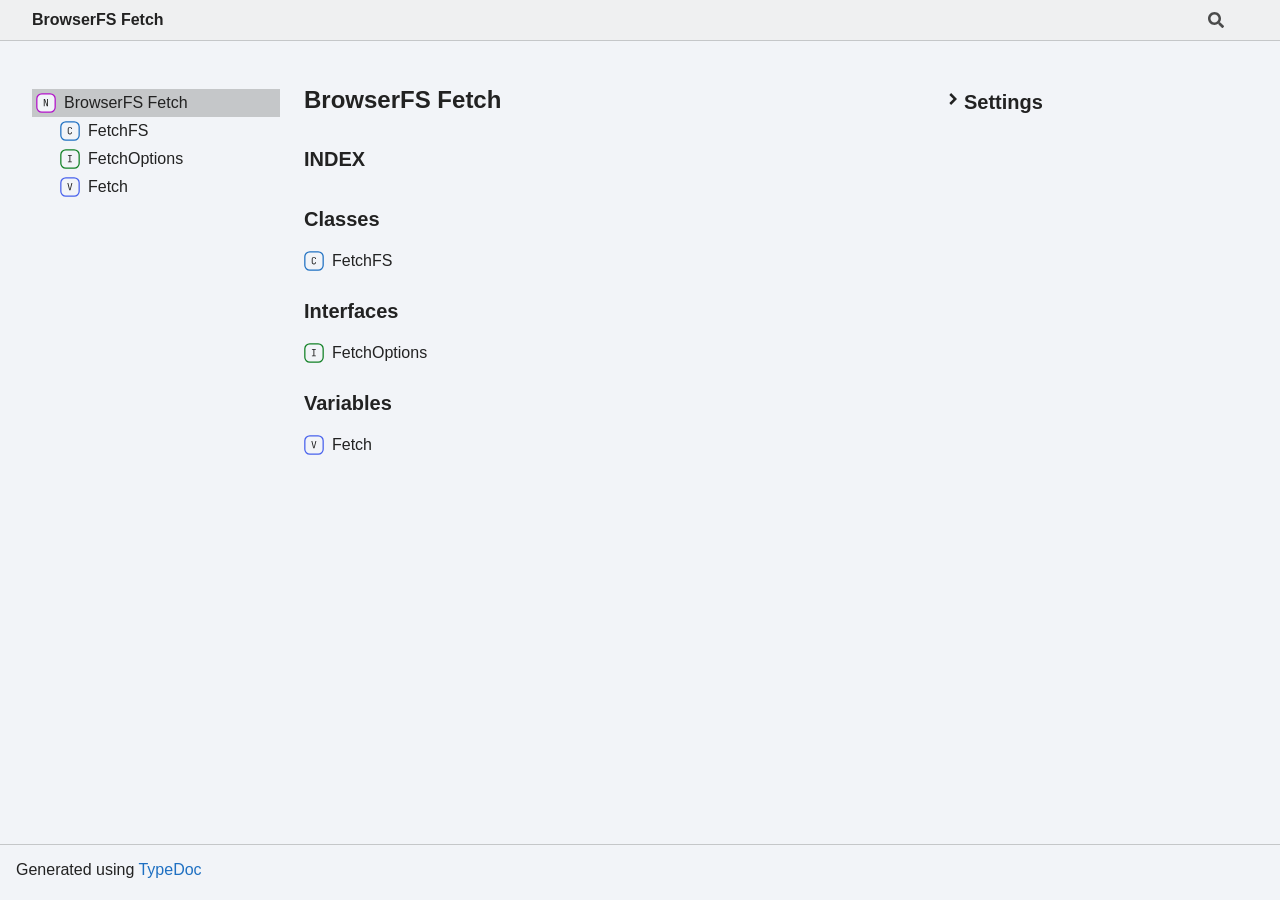
==== commit 3dd8076a: "deploy: c38a3880cd7fe896c39c8ca928e68cdca33dfa29" ====
--- a/modules.html
+++ b/modules.html
@@ -18,18 +18,10 @@
 <section class="tsd-index-section">
 <h3 class="tsd-index-heading">Classes</h3>
 <div class="tsd-index-list"><a href="classes/FetchFS.html" class="tsd-index-link"><svg class="tsd-kind-icon" viewBox="0 0 24 24"><use href="#icon-128"></use></svg><span>FetchFS</span></a>
-<a href="classes/FileIndex.html" class="tsd-index-link"><svg class="tsd-kind-icon" viewBox="0 0 24 24"><use href="#icon-128"></use></svg><span>File<wbr/>Index</span></a>
-<a href="classes/IndexDirInode.html" class="tsd-index-link"><svg class="tsd-kind-icon" viewBox="0 0 24 24"><use href="#icon-128"></use></svg><span>Index<wbr/>Dir<wbr/>Inode</span></a>
-<a href="classes/IndexFileInode.html" class="tsd-index-link"><svg class="tsd-kind-icon" viewBox="0 0 24 24"><use href="#icon-128"></use></svg><span>Index<wbr/>File<wbr/>Inode</span></a>
-<a href="classes/IndexInode.html" class="tsd-index-link"><svg class="tsd-kind-icon" viewBox="0 0 24 24"><use href="#icon-128"></use></svg><span>Index<wbr/>Inode</span></a>
 </div></section>
 <section class="tsd-index-section">
 <h3 class="tsd-index-heading">Interfaces</h3>
 <div class="tsd-index-list"><a href="interfaces/FetchOptions.html" class="tsd-index-link"><svg class="tsd-kind-icon" viewBox="0 0 24 24"><use href="#icon-256"></use></svg><span>Fetch<wbr/>Options</span></a>
-</div></section>
-<section class="tsd-index-section">
-<h3 class="tsd-index-heading">Type Aliases</h3>
-<div class="tsd-index-list"><a href="types/ListingTree.html" class="tsd-index-link"><svg class="tsd-kind-icon" viewBox="0 0 24 24"><use href="#icon-2097152"></use></svg><span>Listing<wbr/>Tree</span></a>
 </div></section>
 <section class="tsd-index-section">
 <h3 class="tsd-index-heading">Variables</h3>
@@ -54,12 +46,7 @@
 <nav class="tsd-navigation"><a href="modules.html" class="current"><svg class="tsd-kind-icon" viewBox="0 0 24 24"><use href="#icon-1"></use></svg><span>BrowserFS Fetch</span></a>
 <ul class="tsd-small-nested-navigation" id="tsd-nav-container" data-base=".">
 <li><a href="classes/FetchFS.html"><svg class="tsd-kind-icon" viewBox="0 0 24 24"><use href="#icon-128"></use></svg>FetchFS</a></li>
-<li><a href="classes/FileIndex.html"><svg class="tsd-kind-icon" viewBox="0 0 24 24"><use href="#icon-128"></use></svg>FileIndex</a></li>
-<li><a href="classes/IndexDirInode.html"><svg class="tsd-kind-icon" viewBox="0 0 24 24"><use href="#icon-128"></use></svg>IndexDirInode</a></li>
-<li><a href="classes/IndexFileInode.html"><svg class="tsd-kind-icon" viewBox="0 0 24 24"><use href="#icon-128"></use></svg>IndexFileInode</a></li>
-<li><a href="classes/IndexInode.html"><svg class="tsd-kind-icon" viewBox="0 0 24 24"><use href="#icon-128"></use></svg>IndexInode</a></li>
 <li><a href="interfaces/FetchOptions.html"><svg class="tsd-kind-icon" viewBox="0 0 24 24"><use href="#icon-256"></use></svg>FetchOptions</a></li>
-<li><a href="types/ListingTree.html"><svg class="tsd-kind-icon" viewBox="0 0 24 24"><use href="#icon-2097152"></use></svg>ListingTree</a></li>
 <li><a href="variables/Fetch.html"><svg class="tsd-kind-icon" viewBox="0 0 24 24"><use href="#icon-32"></use></svg>Fetch</a></li></ul></nav></div></div></div>
 <div class="tsd-generator">
 <p>Generated using <a href="https://typedoc.org/" rel="noopener" target="_blank">TypeDoc</a></p></div>
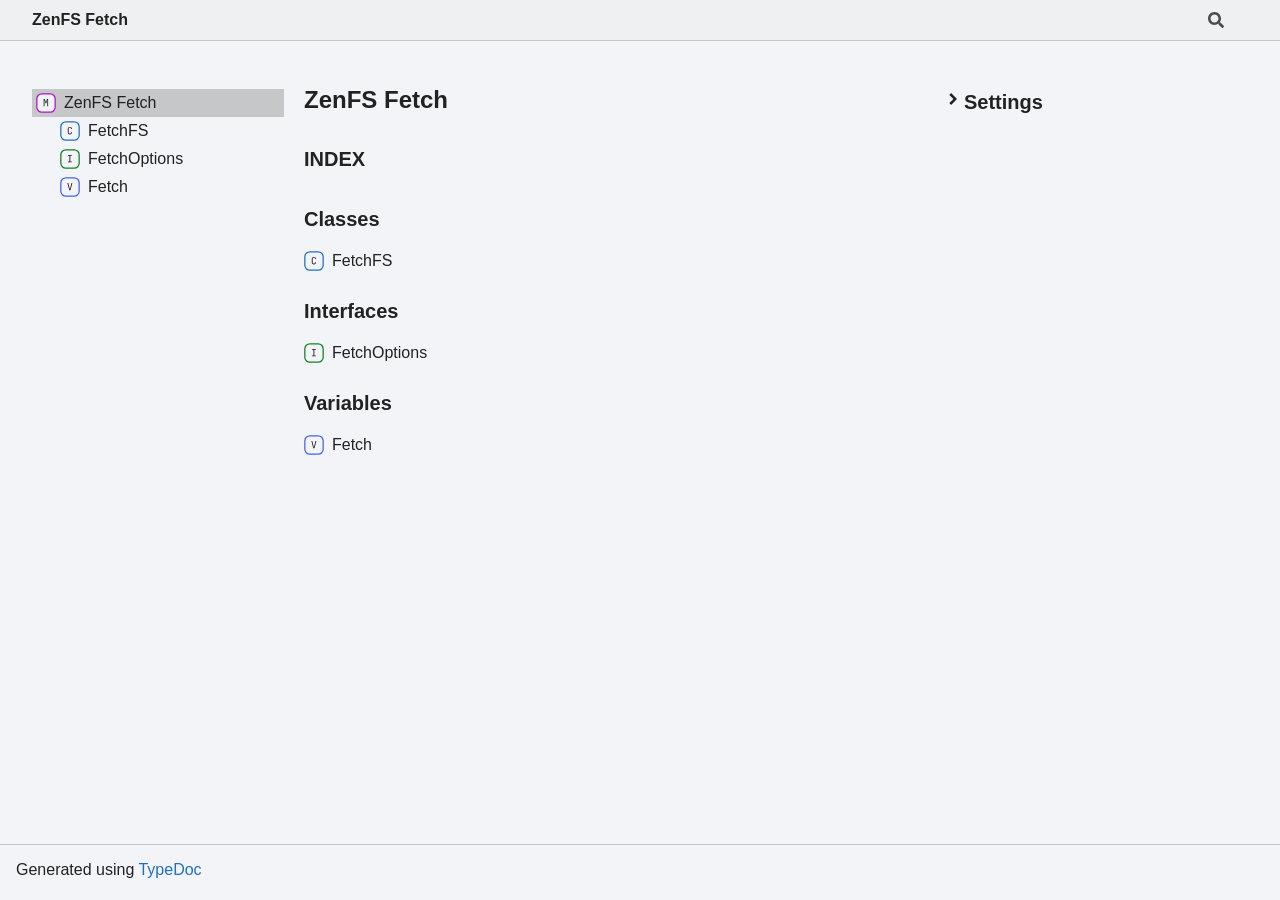
==== commit 53369b9d: "deploy: 956cbe83c08ed1f73913ee7fae30f84e8a46493f" ====
--- a/modules.html
+++ b/modules.html
@@ -1,53 +1,4 @@
-<!DOCTYPE html><html class="default" lang="en"><head><meta charSet="utf-8"/><meta http-equiv="x-ua-compatible" content="IE=edge"/><title>BrowserFS Fetch</title><meta name="description" content="Documentation for BrowserFS Fetch"/><meta name="viewport" content="width=device-width, initial-scale=1"/><link rel="stylesheet" href="assets/style.css"/><link rel="stylesheet" href="assets/highlight.css"/><script defer src="assets/main.js"></script><script async src="assets/search.js" id="tsd-search-script"></script><script async src="assets/navigation.js" id="tsd-nav-script"></script></head><body><script>document.documentElement.dataset.theme = localStorage.getItem("tsd-theme") || "os"</script><header class="tsd-page-toolbar">
-<div class="tsd-toolbar-contents container">
-<div class="table-cell" id="tsd-search" data-base=".">
-<div class="field"><label for="tsd-search-field" class="tsd-widget tsd-toolbar-icon search no-caption"><svg width="16" height="16" viewBox="0 0 16 16" fill="none"><use href="#icon-search"></use></svg></label><input type="text" id="tsd-search-field" aria-label="Search"/></div>
-<div class="field">
-<div id="tsd-toolbar-links"></div></div>
-<ul class="results">
-<li class="state loading">Preparing search index...</li>
-<li class="state failure">The search index is not available</li></ul><a href="index.html" class="title">BrowserFS Fetch</a></div>
-<div class="table-cell" id="tsd-widgets"><a href="#" class="tsd-widget tsd-toolbar-icon menu no-caption" data-toggle="menu" aria-label="Menu"><svg width="16" height="16" viewBox="0 0 16 16" fill="none"><use href="#icon-menu"></use></svg></a></div></div></header>
-<div class="container container-main">
-<div class="col-content">
-<div class="tsd-page-title">
-<h2>BrowserFS Fetch</h2></div>
-<section class="tsd-panel-group tsd-index-group">
-<section class="tsd-panel tsd-index-panel">
-<h3 class="tsd-index-heading uppercase">Index</h3>
-<section class="tsd-index-section">
-<h3 class="tsd-index-heading">Classes</h3>
-<div class="tsd-index-list"><a href="classes/FetchFS.html" class="tsd-index-link"><svg class="tsd-kind-icon" viewBox="0 0 24 24"><use href="#icon-128"></use></svg><span>FetchFS</span></a>
-</div></section>
-<section class="tsd-index-section">
-<h3 class="tsd-index-heading">Interfaces</h3>
-<div class="tsd-index-list"><a href="interfaces/FetchOptions.html" class="tsd-index-link"><svg class="tsd-kind-icon" viewBox="0 0 24 24"><use href="#icon-256"></use></svg><span>Fetch<wbr/>Options</span></a>
-</div></section>
-<section class="tsd-index-section">
-<h3 class="tsd-index-heading">Variables</h3>
-<div class="tsd-index-list"><a href="variables/Fetch.html" class="tsd-index-link"><svg class="tsd-kind-icon" viewBox="0 0 24 24"><use href="#icon-32"></use></svg><span>Fetch</span></a>
-</div></section></section></section></div>
-<div class="col-sidebar">
-<div class="page-menu">
-<div class="tsd-navigation settings">
-<details class="tsd-index-accordion"><summary class="tsd-accordion-summary">
-<h3><svg width="20" height="20" viewBox="0 0 24 24" fill="none"><use href="#icon-chevronDown"></use></svg>Settings</h3></summary>
-<div class="tsd-accordion-details">
-<div class="tsd-filter-visibility">
-<h4 class="uppercase">Member Visibility</h4><form>
-<ul id="tsd-filter-options">
-<li class="tsd-filter-item"><label class="tsd-filter-input"><input type="checkbox" id="tsd-filter-protected" name="protected"/><svg width="32" height="32" viewBox="0 0 32 32" aria-hidden="true"><use href="#icon-checkbox"></use></svg><span>Protected</span></label></li>
-<li class="tsd-filter-item"><label class="tsd-filter-input"><input type="checkbox" id="tsd-filter-private" name="private"/><svg width="32" height="32" viewBox="0 0 32 32" aria-hidden="true"><use href="#icon-checkbox"></use></svg><span>Private</span></label></li>
-<li class="tsd-filter-item"><label class="tsd-filter-input"><input type="checkbox" id="tsd-filter-inherited" name="inherited" checked/><svg width="32" height="32" viewBox="0 0 32 32" aria-hidden="true"><use href="#icon-checkbox"></use></svg><span>Inherited</span></label></li>
-<li class="tsd-filter-item"><label class="tsd-filter-input"><input type="checkbox" id="tsd-filter-external" name="external"/><svg width="32" height="32" viewBox="0 0 32 32" aria-hidden="true"><use href="#icon-checkbox"></use></svg><span>External</span></label></li></ul></form></div>
-<div class="tsd-theme-toggle">
-<h4 class="uppercase">Theme</h4><select id="tsd-theme"><option value="os">OS</option><option value="light">Light</option><option value="dark">Dark</option></select></div></div></details></div></div>
-<div class="site-menu">
-<nav class="tsd-navigation"><a href="modules.html" class="current"><svg class="tsd-kind-icon" viewBox="0 0 24 24"><use href="#icon-1"></use></svg><span>BrowserFS Fetch</span></a>
-<ul class="tsd-small-nested-navigation" id="tsd-nav-container" data-base=".">
-<li><a href="classes/FetchFS.html"><svg class="tsd-kind-icon" viewBox="0 0 24 24"><use href="#icon-128"></use></svg>FetchFS</a></li>
-<li><a href="interfaces/FetchOptions.html"><svg class="tsd-kind-icon" viewBox="0 0 24 24"><use href="#icon-256"></use></svg>FetchOptions</a></li>
-<li><a href="variables/Fetch.html"><svg class="tsd-kind-icon" viewBox="0 0 24 24"><use href="#icon-32"></use></svg>Fetch</a></li></ul></nav></div></div></div>
-<div class="tsd-generator">
-<p>Generated using <a href="https://typedoc.org/" rel="noopener" target="_blank">TypeDoc</a></p></div>
-<div class="overlay"></div><svg style="display: none"><g id="icon-1"><rect fill="var(--color-icon-background)" stroke="var(--color-ts-namespace)" stroke-width="1.5" x="1" y="1" width="22" height="22" rx="6"></rect><path d="M9.33 16V7.24H10.77L13.446 14.74C13.43 14.54 13.41 14.296 13.386 14.008C13.37 13.712 13.354 13.404 13.338 13.084C13.33 12.756 13.326 12.448 13.326 12.16V7.24H14.37V16H12.93L10.266 8.5C10.282 8.692 10.298 8.936 10.314 9.232C10.33 9.52 10.342 9.828 10.35 10.156C10.366 10.476 10.374 10.784 10.374 11.08V16H9.33Z" fill="var(--color-text)"></path></g><g id="icon-2"><rect fill="var(--color-icon-background)" stroke="var(--color-ts-namespace)" stroke-width="1.5" x="1" y="1" width="22" height="22" rx="6"></rect><path d="M9.33 16V7.24H10.77L13.446 14.74C13.43 14.54 13.41 14.296 13.386 14.008C13.37 13.712 13.354 13.404 13.338 13.084C13.33 12.756 13.326 12.448 13.326 12.16V7.24H14.37V16H12.93L10.266 8.5C10.282 8.692 10.298 8.936 10.314 9.232C10.33 9.52 10.342 9.828 10.35 10.156C10.366 10.476 10.374 10.784 10.374 11.08V16H9.33Z" fill="var(--color-text)"></path></g><g id="icon-4"><rect fill="var(--color-icon-background)" stroke="var(--color-ts-namespace)" stroke-width="1.5" x="1" y="1" width="22" height="22" rx="6"></rect><path d="M9.33 16V7.24H10.77L13.446 14.74C13.43 14.54 13.41 14.296 13.386 14.008C13.37 13.712 13.354 13.404 13.338 13.084C13.33 12.756 13.326 12.448 13.326 12.16V7.24H14.37V16H12.93L10.266 8.5C10.282 8.692 10.298 8.936 10.314 9.232C10.33 9.52 10.342 9.828 10.35 10.156C10.366 10.476 10.374 10.784 10.374 11.08V16H9.33Z" fill="var(--color-text)"></path></g><g id="icon-8"><rect fill="var(--color-icon-background)" stroke="var(--color-ts-enum)" stroke-width="1.5" x="1" y="1" width="22" height="22" rx="6"></rect><path d="M9.45 16V7.24H14.49V8.224H10.518V10.936H14.07V11.908H10.518V15.016H14.49V16H9.45Z" fill="var(--color-text)"></path></g><g id="icon-16"><rect fill="var(--color-icon-background)" stroke="#FF984D" stroke-width="1.5" x="1" y="1" width="22" height="22" rx="12"></rect><path d="M9.354 16V7.24H12.174C12.99 7.24 13.638 7.476 14.118 7.948C14.606 8.412 14.85 9.036 14.85 9.82C14.85 10.604 14.606 11.232 14.118 11.704C13.638 12.168 12.99 12.4 12.174 12.4H10.434V16H9.354ZM10.434 11.428H12.174C12.646 11.428 13.022 11.284 13.302 10.996C13.59 10.7 13.734 10.308 13.734 9.82C13.734 9.324 13.59 8.932 13.302 8.644C13.022 8.356 12.646 8.212 12.174 8.212H10.434V11.428Z" fill="var(--color-text)"></path></g><g id="icon-32"><rect fill="var(--color-icon-background)" stroke="var(--color-ts-variable)" stroke-width="1.5" x="1" y="1" width="22" height="22" rx="6"></rect><path d="M11.106 16L8.85 7.24H9.966L11.454 13.192C11.558 13.608 11.646 13.996 11.718 14.356C11.79 14.708 11.842 14.976 11.874 15.16C11.906 14.976 11.954 14.708 12.018 14.356C12.09 13.996 12.178 13.608 12.282 13.192L13.758 7.24H14.85L12.582 16H11.106Z" fill="var(--color-text)"></path></g><g id="icon-64"><rect fill="var(--color-icon-background)" stroke="var(--color-ts-function)" stroke-width="1.5" x="1" y="1" width="22" height="22" rx="6"></rect><path d="M9.39 16V7.24H14.55V8.224H10.446V11.128H14.238V12.112H10.47V16H9.39Z" fill="var(--color-text)"></path></g><g id="icon-128"><rect fill="var(--color-icon-background)" stroke="var(--color-ts-class)" stroke-width="1.5" x="1" y="1" width="22" height="22" rx="6"></rect><path d="M11.898 16.1201C11.098 16.1201 10.466 15.8961 10.002 15.4481C9.53803 15.0001 9.30603 14.3841 9.30603 13.6001V9.64012C9.30603 8.85612 9.53803 8.24012 10.002 7.79212C10.466 7.34412 11.098 7.12012 11.898 7.12012C12.682 7.12012 13.306 7.34812 13.77 7.80412C14.234 8.25212 14.466 8.86412 14.466 9.64012H13.386C13.386 9.14412 13.254 8.76412 12.99 8.50012C12.734 8.22812 12.37 8.09212 11.898 8.09212C11.426 8.09212 11.054 8.22412 10.782 8.48812C10.518 8.75212 10.386 9.13212 10.386 9.62812V13.6001C10.386 14.0961 10.518 14.4801 10.782 14.7521C11.054 15.0161 11.426 15.1481 11.898 15.1481C12.37 15.1481 12.734 15.0161 12.99 14.7521C13.254 14.4801 13.386 14.0961 13.386 13.6001H14.466C14.466 14.3761 14.234 14.9921 13.77 15.4481C13.306 15.8961 12.682 16.1201 11.898 16.1201Z" fill="var(--color-text)"></path></g><g id="icon-256"><rect fill="var(--color-icon-background)" stroke="var(--color-ts-interface)" stroke-width="1.5" x="1" y="1" width="22" height="22" rx="6"></rect><path d="M9.51 16V15.016H11.298V8.224H9.51V7.24H14.19V8.224H12.402V15.016H14.19V16H9.51Z" fill="var(--color-text)"></path></g><g id="icon-512"><rect fill="var(--color-icon-background)" stroke="#4D7FFF" stroke-width="1.5" x="1" y="1" width="22" height="22" rx="12"></rect><path d="M11.898 16.1201C11.098 16.1201 10.466 15.8961 10.002 15.4481C9.53803 15.0001 9.30603 14.3841 9.30603 13.6001V9.64012C9.30603 8.85612 9.53803 8.24012 10.002 7.79212C10.466 7.34412 11.098 7.12012 11.898 7.12012C12.682 7.12012 13.306 7.34812 13.77 7.80412C14.234 8.25212 14.466 8.86412 14.466 9.64012H13.386C13.386 9.14412 13.254 8.76412 12.99 8.50012C12.734 8.22812 12.37 8.09212 11.898 8.09212C11.426 8.09212 11.054 8.22412 10.782 8.48812C10.518 8.75212 10.386 9.13212 10.386 9.62812V13.6001C10.386 14.0961 10.518 14.4801 10.782 14.7521C11.054 15.0161 11.426 15.1481 11.898 15.1481C12.37 15.1481 12.734 15.0161 12.99 14.7521C13.254 14.4801 13.386 14.0961 13.386 13.6001H14.466C14.466 14.3761 14.234 14.9921 13.77 15.4481C13.306 15.8961 12.682 16.1201 11.898 16.1201Z" fill="var(--color-text)"></path></g><g id="icon-1024"><rect fill="var(--color-icon-background)" stroke="#FF984D" stroke-width="1.5" x="1" y="1" width="22" height="22" rx="12"></rect><path d="M9.354 16V7.24H12.174C12.99 7.24 13.638 7.476 14.118 7.948C14.606 8.412 14.85 9.036 14.85 9.82C14.85 10.604 14.606 11.232 14.118 11.704C13.638 12.168 12.99 12.4 12.174 12.4H10.434V16H9.354ZM10.434 11.428H12.174C12.646 11.428 13.022 11.284 13.302 10.996C13.59 10.7 13.734 10.308 13.734 9.82C13.734 9.324 13.59 8.932 13.302 8.644C13.022 8.356 12.646 8.212 12.174 8.212H10.434V11.428Z" fill="var(--color-text)"></path></g><g id="icon-2048"><rect fill="var(--color-icon-background)" stroke="#FF4DB8" stroke-width="1.5" x="1" y="1" width="22" height="22" rx="12"></rect><path d="M9.162 16V7.24H10.578L11.514 10.072C11.602 10.328 11.674 10.584 11.73 10.84C11.794 11.088 11.842 11.28 11.874 11.416C11.906 11.28 11.954 11.088 12.018 10.84C12.082 10.584 12.154 10.324 12.234 10.06L13.122 7.24H14.538V16H13.482V12.82C13.482 12.468 13.49 12.068 13.506 11.62C13.53 11.172 13.558 10.716 13.59 10.252C13.622 9.78 13.654 9.332 13.686 8.908C13.726 8.476 13.762 8.1 13.794 7.78L12.366 12.16H11.334L9.894 7.78C9.934 8.092 9.97 8.456 10.002 8.872C10.042 9.28 10.078 9.716 10.11 10.18C10.142 10.636 10.166 11.092 10.182 11.548C10.206 12.004 10.218 12.428 10.218 12.82V16H9.162Z" fill="var(--color-text)"></path></g><g id="icon-4096"><rect fill="var(--color-icon-background)" stroke="var(--color-ts-function)" stroke-width="1.5" x="1" y="1" width="22" height="22" rx="6"></rect><path d="M9.39 16V7.24H14.55V8.224H10.446V11.128H14.238V12.112H10.47V16H9.39Z" fill="var(--color-text)"></path></g><g id="icon-8192"><rect fill="var(--color-icon-background)" stroke="#FF984D" stroke-width="1.5" x="1" y="1" width="22" height="22" rx="12"></rect><path d="M9.354 16V7.24H12.174C12.99 7.24 13.638 7.476 14.118 7.948C14.606 8.412 14.85 9.036 14.85 9.82C14.85 10.604 14.606 11.232 14.118 11.704C13.638 12.168 12.99 12.4 12.174 12.4H10.434V16H9.354ZM10.434 11.428H12.174C12.646 11.428 13.022 11.284 13.302 10.996C13.59 10.7 13.734 10.308 13.734 9.82C13.734 9.324 13.59 8.932 13.302 8.644C13.022 8.356 12.646 8.212 12.174 8.212H10.434V11.428Z" fill="var(--color-text)"></path></g><g id="icon-16384"><rect fill="var(--color-icon-background)" stroke="#4D7FFF" stroke-width="1.5" x="1" y="1" width="22" height="22" rx="12"></rect><path d="M11.898 16.1201C11.098 16.1201 10.466 15.8961 10.002 15.4481C9.53803 15.0001 9.30603 14.3841 9.30603 13.6001V9.64012C9.30603 8.85612 9.53803 8.24012 10.002 7.79212C10.466 7.34412 11.098 7.12012 11.898 7.12012C12.682 7.12012 13.306 7.34812 13.77 7.80412C14.234 8.25212 14.466 8.86412 14.466 9.64012H13.386C13.386 9.14412 13.254 8.76412 12.99 8.50012C12.734 8.22812 12.37 8.09212 11.898 8.09212C11.426 8.09212 11.054 8.22412 10.782 8.48812C10.518 8.75212 10.386 9.13212 10.386 9.62812V13.6001C10.386 14.0961 10.518 14.4801 10.782 14.7521C11.054 15.0161 11.426 15.1481 11.898 15.1481C12.37 15.1481 12.734 15.0161 12.99 14.7521C13.254 14.4801 13.386 14.0961 13.386 13.6001H14.466C14.466 14.3761 14.234 14.9921 13.77 15.4481C13.306 15.8961 12.682 16.1201 11.898 16.1201Z" fill="var(--color-text)"></path></g><g id="icon-32768"><rect fill="var(--color-icon-background)" stroke="#FF984D" stroke-width="1.5" x="1" y="1" width="22" height="22" rx="12"></rect><path d="M9.354 16V7.24H12.174C12.99 7.24 13.638 7.476 14.118 7.948C14.606 8.412 14.85 9.036 14.85 9.82C14.85 10.604 14.606 11.232 14.118 11.704C13.638 12.168 12.99 12.4 12.174 12.4H10.434V16H9.354ZM10.434 11.428H12.174C12.646 11.428 13.022 11.284 13.302 10.996C13.59 10.7 13.734 10.308 13.734 9.82C13.734 9.324 13.59 8.932 13.302 8.644C13.022 8.356 12.646 8.212 12.174 8.212H10.434V11.428Z" fill="var(--color-text)"></path></g><g id="icon-65536"><rect fill="var(--color-icon-background)" stroke="var(--color-ts-type-alias)" stroke-width="1.5" x="1" y="1" width="22" height="22" rx="6"></rect><path d="M11.31 16V8.224H8.91V7.24H14.79V8.224H12.39V16H11.31Z" fill="var(--color-text)"></path></g><g id="icon-131072"><rect fill="var(--color-icon-background)" stroke="var(--color-ts-type-alias)" stroke-width="1.5" x="1" y="1" width="22" height="22" rx="6"></rect><path d="M11.31 16V8.224H8.91V7.24H14.79V8.224H12.39V16H11.31Z" fill="var(--color-text)"></path></g><g id="icon-262144"><rect fill="var(--color-icon-background)" stroke="#FF4D4D" stroke-width="1.5" x="1" y="1" width="22" height="22" rx="12"></rect><path d="M8.85 16L11.13 7.24H12.582L14.85 16H13.758L13.182 13.672H10.53L9.954 16H8.85ZM10.746 12.76H12.954L12.282 10.06C12.154 9.548 12.054 9.12 11.982 8.776C11.91 8.432 11.866 8.208 11.85 8.104C11.834 8.208 11.79 8.432 11.718 8.776C11.646 9.12 11.546 9.544 11.418 10.048L10.746 12.76Z" fill="var(--color-text)"></path></g><g id="icon-524288"><rect fill="var(--color-icon-background)" stroke="#FF4D4D" stroke-width="1.5" x="1" y="1" width="22" height="22" rx="12"></rect><path d="M8.85 16L11.13 7.24H12.582L14.85 16H13.758L13.182 13.672H10.53L9.954 16H8.85ZM10.746 12.76H12.954L12.282 10.06C12.154 9.548 12.054 9.12 11.982 8.776C11.91 8.432 11.866 8.208 11.85 8.104C11.834 8.208 11.79 8.432 11.718 8.776C11.646 9.12 11.546 9.544 11.418 10.048L10.746 12.76Z" fill="var(--color-text)"></path></g><g id="icon-1048576"><rect fill="var(--color-icon-background)" stroke="#FF4D4D" stroke-width="1.5" x="1" y="1" width="22" height="22" rx="12"></rect><path d="M8.85 16L11.13 7.24H12.582L14.85 16H13.758L13.182 13.672H10.53L9.954 16H8.85ZM10.746 12.76H12.954L12.282 10.06C12.154 9.548 12.054 9.12 11.982 8.776C11.91 8.432 11.866 8.208 11.85 8.104C11.834 8.208 11.79 8.432 11.718 8.776C11.646 9.12 11.546 9.544 11.418 10.048L10.746 12.76Z" fill="var(--color-text)"></path></g><g id="icon-2097152"><rect fill="var(--color-icon-background)" stroke="var(--color-ts-type-alias)" stroke-width="1.5" x="1" y="1" width="22" height="22" rx="6"></rect><path d="M11.31 16V8.224H8.91V7.24H14.79V8.224H12.39V16H11.31Z" fill="var(--color-text)"></path></g><g id="icon-4194304"><rect fill="var(--color-icon-background)" stroke="#FF4D82" stroke-width="1.5" x="1" y="1" width="22" height="22" rx="12"></rect><path d="M10.354 17V8.24H13.066C13.586 8.24 14.042 8.348 14.434 8.564C14.826 8.772 15.13 9.064 15.346 9.44C15.562 9.816 15.67 10.256 15.67 10.76C15.67 11.352 15.514 11.86 15.202 12.284C14.898 12.708 14.482 13 13.954 13.16L15.79 17H14.518L12.838 13.28H11.434V17H10.354ZM11.434 12.308H13.066C13.514 12.308 13.874 12.168 14.146 11.888C14.418 11.6 14.554 11.224 14.554 10.76C14.554 10.288 14.418 9.912 14.146 9.632C13.874 9.352 13.514 9.212 13.066 9.212H11.434V12.308Z" fill="var(--color-text)"></path></g><g id="icon-chevronDown"><path d="M4.93896 8.531L12 15.591L19.061 8.531L16.939 6.409L12 11.349L7.06098 6.409L4.93896 8.531Z" fill="var(--color-text)"></path></g><g id="icon-chevronSmall"><path d="M1.5 5.50969L8 11.6609L14.5 5.50969L12.5466 3.66086L8 7.96494L3.45341 3.66086L1.5 5.50969Z" fill="var(--color-text)"></path></g><g id="icon-checkbox"><rect class="tsd-checkbox-background" width="30" height="30" x="1" y="1" rx="6" fill="none"></rect><path class="tsd-checkbox-checkmark" d="M8.35422 16.8214L13.2143 21.75L24.6458 10.25" stroke="none" stroke-width="3.5" stroke-linejoin="round" fill="none"></path></g><g id="icon-menu"><rect x="1" y="3" width="14" height="2" fill="var(--color-text)"></rect><rect x="1" y="7" width="14" height="2" fill="var(--color-text)"></rect><rect x="1" y="11" width="14" height="2" fill="var(--color-text)"></rect></g><g id="icon-search"><path d="M15.7824 13.833L12.6666 10.7177C12.5259 10.5771 12.3353 10.499 12.1353 10.499H11.6259C12.4884 9.39596 13.001 8.00859 13.001 6.49937C13.001 2.90909 10.0914 0 6.50048 0C2.90959 0 0 2.90909 0 6.49937C0 10.0896 2.90959 12.9987 6.50048 12.9987C8.00996 12.9987 9.39756 12.4863 10.5008 11.6239V12.1332C10.5008 12.3332 10.5789 12.5238 10.7195 12.6644L13.8354 15.7797C14.1292 16.0734 14.6042 16.0734 14.8948 15.7797L15.7793 14.8954C16.0731 14.6017 16.0731 14.1267 15.7824 13.833ZM6.50048 10.499C4.29094 10.499 2.50018 8.71165 2.50018 6.49937C2.50018 4.29021 4.28781 2.49976 6.50048 2.49976C8.71001 2.49976 10.5008 4.28708 10.5008 6.49937C10.5008 8.70852 8.71314 10.499 6.50048 10.499Z" fill="var(--color-text)"></path></g><g id="icon-anchor"><g stroke-width="2" stroke="currentColor" fill="none" stroke-linecap="round" stroke-linejoin="round"><path stroke="none" d="M0 0h24v24H0z" fill="none"></path><path d="M10 14a3.5 3.5 0 0 0 5 0l4 -4a3.5 3.5 0 0 0 -5 -5l-.5 .5"></path><path d="M14 10a3.5 3.5 0 0 0 -5 0l-4 4a3.5 3.5 0 0 0 5 5l.5 -.5"></path></g></g></svg></body></html>+<!DOCTYPE html><html class="default" lang="en"><head><meta charSet="utf-8"/><meta http-equiv="x-ua-compatible" content="IE=edge"/><title>ZenFS Fetch</title><meta name="description" content="Documentation for ZenFS Fetch"/><meta name="viewport" content="width=device-width, initial-scale=1"/><link rel="stylesheet" href="assets/style.css"/><link rel="stylesheet" href="assets/highlight.css"/><script defer src="assets/main.js"></script><script async src="assets/icons.js" id="tsd-icons-script"></script><script async src="assets/search.js" id="tsd-search-script"></script><script async src="assets/navigation.js" id="tsd-nav-script"></script></head><body><script>document.documentElement.dataset.theme = localStorage.getItem("tsd-theme") || "os";document.body.style.display="none";setTimeout(() => app?app.showPage():document.body.style.removeProperty("display"),500)</script><header class="tsd-page-toolbar"><div class="tsd-toolbar-contents container"><div class="table-cell" id="tsd-search" data-base="."><div class="field"><label for="tsd-search-field" class="tsd-widget tsd-toolbar-icon search no-caption"><svg width="16" height="16" viewBox="0 0 16 16" fill="none"><use href="assets/icons.svg#icon-search"></use></svg></label><input type="text" id="tsd-search-field" aria-label="Search"/></div><div class="field"><div id="tsd-toolbar-links"></div></div><ul class="results"><li class="state loading">Preparing search index...</li><li class="state failure">The search index is not available</li></ul><a href="index.html" class="title">ZenFS Fetch</a></div><div class="table-cell" id="tsd-widgets"><a href="#" class="tsd-widget tsd-toolbar-icon menu no-caption" data-toggle="menu" aria-label="Menu"><svg width="16" height="16" viewBox="0 0 16 16" fill="none"><use href="assets/icons.svg#icon-menu"></use></svg></a></div></div></header><div class="container container-main"><div class="col-content"><div class="tsd-page-title"><h2>ZenFS Fetch</h2></div><section class="tsd-panel-group tsd-index-group"><section class="tsd-panel tsd-index-panel"><h3 class="tsd-index-heading uppercase">Index</h3><section class="tsd-index-section"><h3 class="tsd-index-heading">Classes</h3><div class="tsd-index-list"><a href="classes/FetchFS.html" class="tsd-index-link"><svg class="tsd-kind-icon" viewBox="0 0 24 24"><use href="assets/icons.svg#icon-128"></use></svg><span>FetchFS</span></a>
+</div></section><section class="tsd-index-section"><h3 class="tsd-index-heading">Interfaces</h3><div class="tsd-index-list"><a href="interfaces/FetchOptions.html" class="tsd-index-link"><svg class="tsd-kind-icon" viewBox="0 0 24 24"><use href="assets/icons.svg#icon-256"></use></svg><span>Fetch<wbr/>Options</span></a>
+</div></section><section class="tsd-index-section"><h3 class="tsd-index-heading">Variables</h3><div class="tsd-index-list"><a href="variables/Fetch.html" class="tsd-index-link"><svg class="tsd-kind-icon" viewBox="0 0 24 24"><use href="assets/icons.svg#icon-32"></use></svg><span>Fetch</span></a>
+</div></section></section></section></div><div class="col-sidebar"><div class="page-menu"><div class="tsd-navigation settings"><details class="tsd-index-accordion"><summary class="tsd-accordion-summary"><h3><svg width="20" height="20" viewBox="0 0 24 24" fill="none"><use href="assets/icons.svg#icon-chevronDown"></use></svg>Settings</h3></summary><div class="tsd-accordion-details"><div class="tsd-filter-visibility"><h4 class="uppercase">Member Visibility</h4><form><ul id="tsd-filter-options"><li class="tsd-filter-item"><label class="tsd-filter-input"><input type="checkbox" id="tsd-filter-protected" name="protected"/><svg width="32" height="32" viewBox="0 0 32 32" aria-hidden="true"><rect class="tsd-checkbox-background" width="30" height="30" x="1" y="1" rx="6" fill="none"></rect><path class="tsd-checkbox-checkmark" d="M8.35422 16.8214L13.2143 21.75L24.6458 10.25" stroke="none" stroke-width="3.5" stroke-linejoin="round" fill="none"></path></svg><span>Protected</span></label></li><li class="tsd-filter-item"><label class="tsd-filter-input"><input type="checkbox" id="tsd-filter-private" name="private"/><svg width="32" height="32" viewBox="0 0 32 32" aria-hidden="true"><rect class="tsd-checkbox-background" width="30" height="30" x="1" y="1" rx="6" fill="none"></rect><path class="tsd-checkbox-checkmark" d="M8.35422 16.8214L13.2143 21.75L24.6458 10.25" stroke="none" stroke-width="3.5" stroke-linejoin="round" fill="none"></path></svg><span>Private</span></label></li><li class="tsd-filter-item"><label class="tsd-filter-input"><input type="checkbox" id="tsd-filter-inherited" name="inherited" checked/><svg width="32" height="32" viewBox="0 0 32 32" aria-hidden="true"><rect class="tsd-checkbox-background" width="30" height="30" x="1" y="1" rx="6" fill="none"></rect><path class="tsd-checkbox-checkmark" d="M8.35422 16.8214L13.2143 21.75L24.6458 10.25" stroke="none" stroke-width="3.5" stroke-linejoin="round" fill="none"></path></svg><span>Inherited</span></label></li><li class="tsd-filter-item"><label class="tsd-filter-input"><input type="checkbox" id="tsd-filter-external" name="external"/><svg width="32" height="32" viewBox="0 0 32 32" aria-hidden="true"><rect class="tsd-checkbox-background" width="30" height="30" x="1" y="1" rx="6" fill="none"></rect><path class="tsd-checkbox-checkmark" d="M8.35422 16.8214L13.2143 21.75L24.6458 10.25" stroke="none" stroke-width="3.5" stroke-linejoin="round" fill="none"></path></svg><span>External</span></label></li></ul></form></div><div class="tsd-theme-toggle"><h4 class="uppercase">Theme</h4><select id="tsd-theme"><option value="os">OS</option><option value="light">Light</option><option value="dark">Dark</option></select></div></div></details></div></div><div class="site-menu"><nav class="tsd-navigation"><a href="modules.html" class="current"><svg class="tsd-kind-icon" viewBox="0 0 24 24"><use href="assets/icons.svg#icon-1"></use></svg><span>ZenFS Fetch</span></a><ul class="tsd-small-nested-navigation" id="tsd-nav-container" data-base="."><li>Loading...</li></ul></nav></div></div></div><div class="tsd-generator"><p>Generated using <a href="https://typedoc.org/" target="_blank">TypeDoc</a></p></div><div class="overlay"></div></body></html>
--- a/assets/style.css
+++ b/assets/style.css
@@ -11,6 +11,7 @@
     --light-color-text-aside: #6e6e6e;
     --light-color-link: #1f70c2;
 
+    --light-color-ts-keyword: #056bd6;
     --light-color-ts-project: #b111c9;
     --light-color-ts-module: var(--light-color-ts-project);
     --light-color-ts-namespace: var(--light-color-ts-project);
@@ -28,7 +29,7 @@
     --light-color-ts-constructor-signature: var(--light-color-ts-constructor);
     --light-color-ts-parameter: var(--light-color-ts-variable);
     /* type literal not included as links will never be generated to it */
-    --light-color-ts-type-parameter: var(--light-color-ts-type-alias);
+    --light-color-ts-type-parameter: #a55c0e;
     --light-color-ts-accessor: var(--light-color-ts-property);
     --light-color-ts-get-signature: var(--light-color-ts-accessor);
     --light-color-ts-set-signature: var(--light-color-ts-accessor);
@@ -50,6 +51,7 @@
     --dark-color-text-aside: #dddddd;
     --dark-color-link: #00aff4;
 
+    --dark-color-ts-keyword: #3399ff;
     --dark-color-ts-project: #e358ff;
     --dark-color-ts-module: var(--dark-color-ts-project);
     --dark-color-ts-namespace: var(--dark-color-ts-project);
@@ -67,7 +69,7 @@
     --dark-color-ts-constructor-signature: var(--dark-color-ts-constructor);
     --dark-color-ts-parameter: var(--dark-color-ts-variable);
     /* type literal not included as links will never be generated to it */
-    --dark-color-ts-type-parameter: var(--dark-color-ts-type-alias);
+    --dark-color-ts-type-parameter: #e07d13;
     --dark-color-ts-accessor: var(--dark-color-ts-property);
     --dark-color-ts-get-signature: var(--dark-color-ts-accessor);
     --dark-color-ts-set-signature: var(--dark-color-ts-accessor);
@@ -91,6 +93,7 @@
         --color-text-aside: var(--light-color-text-aside);
         --color-link: var(--light-color-link);
 
+        --color-ts-keyword: var(--light-color-ts-keyword);
         --color-ts-module: var(--light-color-ts-module);
         --color-ts-namespace: var(--light-color-ts-namespace);
         --color-ts-enum: var(--light-color-ts-enum);
@@ -132,6 +135,7 @@
         --color-text-aside: var(--dark-color-text-aside);
         --color-link: var(--dark-color-link);
 
+        --color-ts-keyword: var(--dark-color-ts-keyword);
         --color-ts-module: var(--dark-color-ts-module);
         --color-ts-namespace: var(--dark-color-ts-namespace);
         --color-ts-enum: var(--dark-color-ts-enum);
@@ -180,6 +184,7 @@
     --color-text-aside: var(--light-color-text-aside);
     --color-link: var(--light-color-link);
 
+    --color-ts-keyword: var(--light-color-ts-keyword);
     --color-ts-module: var(--light-color-ts-module);
     --color-ts-namespace: var(--light-color-ts-namespace);
     --color-ts-enum: var(--light-color-ts-enum);
@@ -219,6 +224,7 @@
     --color-text-aside: var(--dark-color-text-aside);
     --color-link: var(--dark-color-link);
 
+    --color-ts-keyword: var(--dark-color-ts-keyword);
     --color-ts-module: var(--dark-color-ts-module);
     --color-ts-namespace: var(--dark-color-ts-namespace);
     --color-ts-enum: var(--dark-color-ts-enum);
@@ -260,12 +266,12 @@
     line-height: 1.2;
 }
 
-h1 > a,
-h2 > a,
-h3 > a,
-h4 > a,
-h5 > a,
-h6 > a {
+h1 > a:not(.link),
+h2 > a:not(.link),
+h3 > a:not(.link),
+h4 > a:not(.link),
+h5 > a:not(.link),
+h6 > a:not(.link) {
     text-decoration: none;
     color: var(--color-text);
 }
@@ -399,7 +405,8 @@
 }
 body {
     background: var(--color-background);
-    font-family: "Segoe UI", sans-serif;
+    font-family: -apple-system, BlinkMacSystemFont, "Segoe UI", "Noto Sans",
+        Helvetica, Arial, sans-serif, "Apple Color Emoji", "Segoe UI Emoji";
     font-size: 16px;
     color: var(--color-text);
 }
@@ -643,6 +650,28 @@
     font-weight: bold;
 }
 
+.tsd-full-hierarchy:not(:last-child) {
+    margin-bottom: 1em;
+    padding-bottom: 1em;
+    border-bottom: 1px solid var(--color-accent);
+}
+.tsd-full-hierarchy,
+.tsd-full-hierarchy ul {
+    list-style: none;
+    margin: 0;
+    padding: 0;
+}
+.tsd-full-hierarchy ul {
+    padding-left: 1.5rem;
+}
+.tsd-full-hierarchy a {
+    padding: 0.25rem 0 !important;
+    font-size: 1rem;
+    display: inline-flex;
+    align-items: center;
+    color: var(--color-text);
+}
+
 .tsd-panel-group.tsd-index-group {
     margin-bottom: 0;
 }
@@ -708,12 +737,15 @@
 }
 .tsd-navigation > a,
 .tsd-navigation .tsd-accordion-summary {
-    width: calc(100% - 0.5rem);
+    width: calc(100% - 0.25rem);
+    display: flex;
+    align-items: center;
 }
 .tsd-navigation a,
 .tsd-navigation summary > span,
 .tsd-page-navigation a {
-    display: inline-flex;
+    display: flex;
+    width: calc(100% - 0.25rem);
     align-items: center;
     padding: 0.25rem;
     color: var(--color-text);
@@ -751,11 +783,6 @@
 }
 .tsd-small-nested-navigation > li > details {
     margin-left: -1.5rem;
-}
-
-.tsd-nested-navigation > li > a,
-.tsd-nested-navigation > li > span {
-    width: calc(100% - 1.75rem - 0.5rem);
 }
 
 .tsd-page-navigation ul {
@@ -982,6 +1009,11 @@
     font-family: Menlo, Monaco, Consolas, "Courier New", monospace;
     font-size: 14px;
     overflow-x: auto;
+}
+
+.tsd-signature-keyword {
+    color: var(--color-ts-keyword);
+    font-weight: normal;
 }
 
 .tsd-signature-symbol {
--- a/assets/highlight.css
+++ b/assets/highlight.css
@@ -1,14 +1,14 @@
 :root {
-    --light-hl-0: #795E26;
-    --dark-hl-0: #DCDCAA;
+    --light-hl-0: #AF00DB;
+    --dark-hl-0: #C586C0;
     --light-hl-1: #000000;
     --dark-hl-1: #D4D4D4;
-    --light-hl-2: #A31515;
-    --dark-hl-2: #CE9178;
-    --light-hl-3: #AF00DB;
-    --dark-hl-3: #C586C0;
-    --light-hl-4: #001080;
-    --dark-hl-4: #9CDCFE;
+    --light-hl-2: #001080;
+    --dark-hl-2: #9CDCFE;
+    --light-hl-3: #A31515;
+    --dark-hl-3: #CE9178;
+    --light-hl-4: #795E26;
+    --dark-hl-4: #DCDCAA;
     --light-hl-5: #0000FF;
     --dark-hl-5: #569CD6;
     --light-hl-6: #0070C1;
